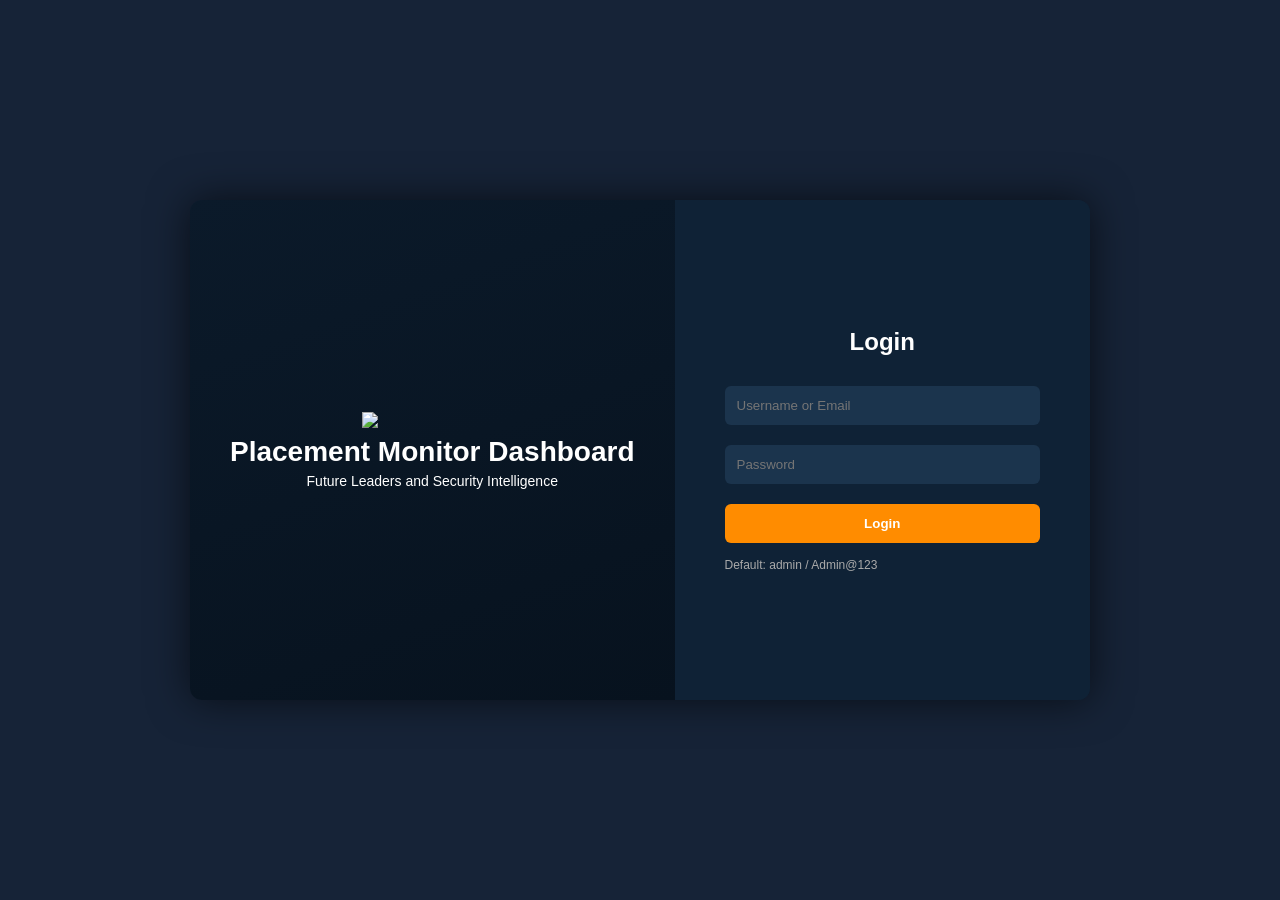
==== dashboard.html @ 5096e973 "feat: standardizing dashboard modal interfaces and navigation" ====
<!DOCTYPE html>
<html lang="en">

<head>
    <meta charset="UTF-8">
    <meta http-equiv="Content-Security-Policy"
        content="default-src 'self' https: data:; script-src 'self' 'unsafe-inline' https://d3js.org https://cdn.jsdelivr.net https://unpkg.com; style-src 'self' 'unsafe-inline' https://fonts.googleapis.com https://cdn.jsdelivr.net https://unpkg.com; img-src 'self' https: data: blob: *; font-src 'self' https://fonts.gstatic.com https://cdn.jsdelivr.net; connect-src 'self' https://*.supabase.co wss://*.supabase.co https://raw.githubusercontent.com; frame-ancestors 'none';">
    <meta name="viewport" content="width=device-width, initial-scale=1.0">
    <title>Dashboard — Placement Monitor</title>
    <link href="https://fonts.googleapis.com/css2?family=Inter:wght@300;400;500;600;700&display=swap" rel="stylesheet">
    <link rel="stylesheet" href="styles.css?v=410">
    <link rel="stylesheet" href="https://cdn.jsdelivr.net/npm/bootstrap-icons@1.11.1/font/bootstrap-icons.css">
    <link rel="stylesheet" href="https://unpkg.com/leaflet/dist/leaflet.css" />
    <script src="https://unpkg.com/leaflet/dist/leaflet.js"></script>
    <script src="https://unpkg.com/leaflet.heat/dist/leaflet-heat.js"></script>
    <style>
        /* Map styling */
        #india-city-map {
            height: 600px;
            width: 100%;
            background: var(--bg-dark);
            border-radius: 12px;
        }
    </style>
</head>

<body>
    <aside class="sidebar">
        <div class="sidebar-header">
            <img src="https://upload.wikimedia.org/wikipedia/en/b/bc/Rashtriya_Raksha_University_logo.png"
                alt="RRU Logo">
        </div>
        <nav class="sidebar-nav">
            <a href="dashboard.html" class="sidebar-link active"><i class="bi bi-speedometer2"></i>
                <span>Dashboard</span></a>
            <a href="students.html" class="sidebar-link"><i class="bi bi-people-fill"></i> <span>Students</span></a>
            <a href="internships.html" class="sidebar-link"><i class="bi bi-person-workspace"></i>
                <span>Internships</span></a>
            <a href="field-visits.html" class="sidebar-link"><i class="bi bi-pin-map-fill"></i> <span>Field
                    Visits</span></a>
            <a href="industrial-visits.html" class="sidebar-link"><i class="bi bi-buildings-fill"></i> <span>Industrial
                    Visits</span></a>
            <a href="placements.html" class="sidebar-link"><i class="bi bi-briefcase-fill"></i>
                <span>Placements</span></a>
            <a href="external-jobs.html" class="sidebar-link"><i class="bi bi-globe"></i> <span>Job Offers</span></a>
            <a href="reports.html" class="sidebar-link"><i class="bi bi-bar-chart-fill"></i> <span>Reports</span></a>
            <a href="settings.html" class="sidebar-link"><i class="bi bi-gear-fill"></i>
                <span>Settings</span></a>
        </nav>
        <div class="sidebar-footer">
            <div class="user-profile">
                <div class="avatar">CD</div>
                <div class="user-info">
                    <div class="name">CD PUDUCHERRY CAMPUS</div>
                    <div class="role">Admin</div>
                </div>
            </div>
        </div>
    </aside>

    <div class="container">
        <!-- Main Content -->
        <div class="main-content dashboard-layout-container">

            <!-- TOP HEADER ROW -->
            <div class="top-header-row">
                <div>
                    <h1>Placement & Internship Monitor Dashboard</h1>
                    <div class="subtitle">Future Leaders and Security Intelligence</div>
                </div>
                <div class="header-actions-unified">
                    <div style="position: relative;">
                        <input type="text" placeholder="Search for anything..." class="search-bar-unified">
                    </div>
                    <select id="dashboardProgrammeFilter" class="select-unified">
                        <option value="">All Programmes</option>
                        <option value="BCPA">BCPA</option>
                        <option value="MCRM">MCRM</option>
                        <option value="PGDSCIM">PGDSCIM</option>
                        <option value="PGDCSDF">PGDCSDF</option>
                    </select>
                </div>
            </div>

            <div class="stats-grid-4">
                <div class="stat-card">
                    <div class="stat-icon"><i class="bi bi-people" style="color: white;"></i></div>
                    <div class="stat-label">Total Students</div>
                    <div class="stat-value" id="stat-total">-</div>
                </div>
                <div class="stat-card">
                    <div class="stat-icon" style="background: var(--accent-green);"><i class="bi bi-check-square"
                            style="color: white;"></i></div>
                    <div class="stat-label">Placed Students</div>
                    <div class="stat-value" id="stat-placed">-</div>
                </div>
                <div class="stat-card">
                    <div class="stat-icon" style="background: var(--accent-blue);"><i class="bi bi-clipboard-pulse"
                            style="color: white;"></i></div>
                    <div class="stat-label">Internships</div>
                    <div class="stat-value" id="stat-internships">-</div>
                </div>
                <div class="stat-card">
                    <div class="stat-icon" style="background: var(--accent-orange);"><i class="bi bi-pin-map"
                            style="color: white;"></i></div>
                    <div class="stat-label">Field Visits</div>
                    <div class="stat-value" id="stat-field">-</div>
                </div>
                <div class="stat-card">
                    <div class="stat-icon" style="background: #f59e0b;"><i class="bi bi-buildings"
                            style="color: white;"></i></div>
                    <div class="stat-label">Industrial Visits</div>
                    <div class="stat-value" id="stat-industrial">-</div>
                </div>
            </div>

            <!-- GEOGRAPHIC MAP (INDIA ONLY) -->
            <div class="widget-panel" style="min-height: 700px;">
                <h3>Geographic Intelligence (India)</h3>
                <div id="india-city-map"></div>
                <!-- Legend -->
                <div style="display: flex; gap: 20px; margin-top: 20px; font-size: 12px; color: var(--text-dim);">
                    <div style="display: flex; align-items: center; gap: 8px;"><i class="bi bi-circle-fill"
                            style="color: #22c55e;"></i> Placements</div>
                    <div style="display: flex; align-items: center; gap: 8px;"><i class="bi bi-circle-fill"
                            style="color: #3b82f6;"></i> Internships</div>
                    <div style="display: flex; align-items: center; gap: 8px;"><i class="bi bi-circle-fill"
                            style="color: #ef4444;"></i> Field Visits</div>
                    <div style="display: flex; align-items: center; gap: 8px;"><i class="bi bi-circle-fill"
                            style="color: #f59e0b;"></i> Industrial Visits</div>
                </div>
            </div>

            <!-- PLACEMENTS TABLE -->
            <div class="widget-panel">
                <h3>Recent Placements</h3>
                <div style="overflow-x: auto;">
                    <div
                        style="display: grid; grid-template-columns: 60px 2fr 1.5fr 1.5fr 1fr 1fr; padding: 12px 16px; border-bottom: 2px solid var(--border); font-weight: 600; color: var(--text-muted); font-size: 11px; text-transform: uppercase;">
                        <div>SR. NO.</div>
                        <div>STUDENT NAME</div>
                        <div>COMPANY</div>
                        <div>ROLE</div>
                        <div>YEAR</div>
                        <div>SALARY</div>
                    </div>
                    <div id="recentPlacementsBody">
                        <div style="padding: 20px; text-align: center; opacity: 0.5;">Loading placements...</div>
                    </div>
                </div>
            </div>

            <!-- INTERNSHIPS TABLE -->
            <div class="widget-panel">
                <h3>Recent Internships</h3>
                <div style="overflow-x: auto;">
                    <div class="recent-table-header"
                        style="display: grid; grid-template-columns: 60px 2.5fr 2fr 1.5fr 1fr 1fr; padding: 12px 16px; background: var(--bg-hover); border-bottom: 1px solid var(--border); font-size: 11px; text-transform: uppercase; color: var(--text-muted); border-radius: 8px 8px 0 0;">
                        <div>S.NO.</div>
                        <div>STUDENT NAME</div>
                        <div style="color: var(--accent-blue);">COMPANY</div>
                        <div style="color: var(--text-muted);">ROLE</div>
                        <div style="color: var(--accent-green);">SALARY</div>
                        <div>DURATION</div>
                    </div>
                    <div id="recentInternshipsBody">
                        <div style="padding: 20px; text-align: center; opacity: 0.5;">Loading internships...</div>
                    </div>
                </div>
            </div>



            <!-- FOOTER -->
            <footer class="app-footer" style="padding: 40px 0; border-top: 1px solid var(--border); margin-top: 30px;">
                <div style="display: grid; grid-template-columns: 1.5fr 1fr 1fr; gap: 40px;">
                    <div>
                        <h3 style="color: var(--navy); font-size: 14px; margin-bottom: 15px;">Rashtriya Raksha
                            University</h3>
                        <p style="font-size: 12px; color: var(--text-muted); line-height: 1.8;">Puducherry Campus,
                            Pondicherry
                            Institute of Hotel Management & Catering Technology [PIHMCT]<br>Opp To Mahalakshmi Nagar,
                            Murungapakkam, Puducherry – 605004</p>
                    </div>
                    <div>
                        <h3 style="color: var(--navy); font-size: 14px; margin-bottom: 15px;">Contact</h3>
                        <p style="font-size: 12px; color: var(--text-muted);">Email: campusdirector@rru.ac.in</p>
                        <p style="font-size: 12px; color: var(--text-muted);">Phone: +91 79 XXXXXXXX</p>
                    </div>
                    <div>
                        <h3 style="color: var(--navy); font-size: 14px; margin-bottom: 15px;">Follow</h3>
                        <p style="font-size: 12px; color: var(--text-muted);"><a href="#"
                                style="color: inherit; text-decoration: none;">Instagram</a></p>
                        <p style="font-size: 12px; color: var(--text-muted);"><a href="#"
                                style="color: inherit; text-decoration: none;">LinkedIn</a></p>
                    </div>
                </div>
            </footer>
        </div>
        <script src="https://unpkg.com/leaflet@1.9.4/dist/leaflet.js"></script>
        <script src="device-tracker.js?v=101"></script>
        <script src="auth-guard.js?v=3"></script>
        <!-- CDN: Supabase JS -->
        <script src="https://cdn.jsdelivr.net/npm/@supabase/supabase-js@2"></script>
        <!-- CDN: SheetJS for Excel import/export -->
        <script src="https://cdn.jsdelivr.net/npm/xlsx@0.18.5/dist/xlsx.full.min.js"></script>
        <!-- Supabase config -->
        <script src="supabase-client.js"></script>
        <script src="api.js?v=400"></script>
        <script src="security.js?v=400"></script>
        <script src="https://d3js.org/d3.v7.min.js"></script>
        <script src="https://cdn.jsdelivr.net/npm/chart.js"></script>
        <script src="https://cdn.jsdelivr.net/npm/leaflet.heat@0.2.0/dist/leaflet-heat.js"></script>
        <script>
            let _deptChartInstance = null;
            let _map = null;
            const _markers = L.layerGroup();
            let _heatLayer = null;

            // Global utility for escaping HTML to prevent XSS in tooltips/popups
            const esc = (s) => String(s || '').replace(/&/g, '&amp;').replace(/</g, '&lt;').replace(/>/g, '&gt;');

            const CITY_COORDS = {
                // --- Gujarat Districts & Major Towns ---
                'Ahmedabad': [23.0225, 72.5714], 'Gandhinagar': [23.2156, 72.6369], 'Lavad': [23.1952, 72.9304],
                'Vadodara': [22.3072, 73.1812], 'Surat': [21.1702, 72.8311], 'Rajkot': [22.3039, 70.8022],
                'Jamnagar': [22.4707, 70.0577], 'Bhavnagar': [21.7645, 72.1519], 'Junagadh': [21.5222, 70.4579],
                'Mehsana': [23.5880, 72.3693], 'Anand': [22.5645, 72.9289], 'Bharuch': [21.7125, 72.9958],
                'Navsari': [20.9467, 72.9520], 'Valsad': [20.5992, 72.9342], 'Vapi': [20.3717, 72.9102],
                'Morbi': [22.8120, 70.8236], 'Surendranagar': [22.7224, 71.6500], 'Amreli': [21.5973, 71.1983],
                'Patan': [23.8493, 72.1266], 'Veraval': [20.9159, 70.3629], 'Somnath': [20.9159, 70.3629],
                'Dwarka': [22.2442, 68.9685], 'Bhuj': [23.2420, 69.6669], 'Porbandar': [21.6417, 69.6293],
                'Palanpur': [24.1722, 72.4346], 'Godhra': [22.7755, 73.6149], 'Dahod': [22.8353, 74.2543],
                'Nadiad': [22.6916, 72.8634], 'Botad': [22.1705, 71.6637], 'Vyara': [21.1147, 73.4005],
                'Ahwa': [20.7634, 73.6845], 'Modasa': [23.4735, 73.3031], 'Lunawada': [23.1311, 73.6190],
                'Chhota Udepur': [22.3108, 74.0091], 'Kheda': [22.7523, 72.6841], 'Himmatnagar': [23.5979, 72.9649],
                'Gujarat': [22.2587, 71.1924], // State Fallback

                // --- National Capitals & State Hubs ---
                'Mumbai': [19.0760, 72.8777], 'Bengaluru': [12.9716, 77.5946], 'Bangalore': [12.9716, 77.5946],
                'Banglore': [12.9716, 77.5946], 'Delhi': [28.6139, 77.2090], 'New Delhi': [28.6139, 77.2090],
                'Chennai': [13.0827, 80.2707], 'Hyderabad': [17.3850, 78.4867], 'Kolkata': [22.5726, 88.3639],
                'Pune': [18.5204, 73.8567], 'Jaipur': [26.9124, 75.7873], 'Lucknow': [26.8467, 80.9462],
                'Bhopal': [23.2599, 77.4126], 'Indore': [22.7196, 75.8577], 'Patna': [25.5941, 85.1376],
                'Ranchi': [23.3441, 85.3096], 'Raipur': [21.2514, 81.6296], 'Bhubaneswar': [20.2961, 85.8245],
                'Chandigarh': [30.7333, 76.7794], 'Dehradun': [30.3165, 78.0322], 'Shimla': [31.1048, 77.1734],
                'S श्रीनगर': [34.0837, 74.7973], 'Srinagar': [34.0837, 74.7973], 'Jammu': [32.7266, 74.8570],
                'Guwahati': [26.1445, 91.7362], 'Thiruvananthapuram': [8.5241, 76.9366], 'Trivandrum': [8.5241, 76.9366],
                'Panaji': [15.4909, 73.8278], 'Agartala': [23.8315, 91.2868], 'Aizawl': [23.7271, 92.7176],
                'Imphal': [24.8170, 93.9368], 'Kohima': [25.6747, 94.1100], 'Shillong': [25.5788, 91.8933],
                'Itanagar': [27.0844, 93.6053], 'Gangtok': [27.3314, 88.6138], 'Leh': [34.1526, 77.5771],
                'Puducherry': [11.9416, 79.8083], 'Pondicherry': [11.9416, 79.8083], 'Yanam': [16.7333, 82.2167],
                'Kerala': [10.8505, 76.2711], 'Maharastra': [19.7515, 75.7139], 'Maharashtra': [19.7515, 75.7139],
                'Odissa': [20.9517, 85.0985], 'Odisha': [20.9517, 85.0985],

                // --- Tech & Industrial Hubs ---
                'Gurgaon': [28.4595, 77.0266], 'Gurugram': [28.4595, 77.0266], 'Noida': [28.5355, 77.3910],
                'Nagpur': [21.1458, 79.0882], 'Nashik': [19.9975, 73.7898], 'Kochi': [9.9312, 76.2673],
                'Cochin': [9.9312, 76.2673], 'Visakhapatnam': [17.6868, 83.2185], 'Vizag': [17.6868, 83.2185],
                'Coimbatore': [11.0168, 76.9558], 'Madurai': [9.9252, 78.1198], 'Vijayawada': [16.5062, 80.6480],
                'Mysore': [12.2958, 76.6394], 'Mangalore': [12.9141, 74.8560], 'Kozhikode': [11.2588, 75.7804],
                'Jamshedpur': [22.8046, 86.2029], 'Dhanbad': [23.7957, 86.4304], 'Jabalpur': [23.1815, 79.9864],
                'Gwalior': [26.2183, 78.1828], 'Jodhpur': [26.2389, 73.0243], 'Udaipur': [24.5854, 73.7125],
                'Allahabad': [25.4358, 81.8463], 'Prayagraj': [25.4358, 81.8463], 'Varanasi': [25.3176, 82.9739],
                'Kanpur': [26.4499, 80.3319], 'Agra': [27.1767, 78.0081], 'Meerut': [28.9845, 77.7064],
                'Ludhiana': [30.9010, 75.8573], 'Amritsar': [31.6340, 74.8723], 'Jalandhar': [31.3260, 75.5762],
                'Kanchipuram': [12.8342, 79.7036], 'Malaipattu': [12.9231, 80.0152],

                // --- UT & Specific Locations ---
                'Port Blair': [11.6234, 92.7265], 'Silvassa': [20.2765, 73.0083], 'Daman': [20.3974, 72.8328],
                'Diu': [20.7144, 70.9822], 'Kavaratti': [10.5667, 72.6417],
                'Tripura': [23.9408, 91.9882], 'Assam': [26.2006, 92.9376], 'Mizoram': [23.1645, 92.9376],
                'Nagaland': [26.1584, 94.5624], 'Arunachal Pradesh': [28.2180, 94.7278],
                'Coimbatore': [11.0168, 76.9558], 'Tiruchirappalli': [10.7905, 78.7047], 'Trichy': [10.7905, 78.7047],
                'Salem': [11.6643, 78.1460], 'Erode': [11.3410, 77.7172], 'Vellore': [12.9165, 79.1325],
                'Thanjavur': [10.7870, 79.1378], 'Thoothukudi': [8.7642, 78.1348], 'Tuticorin': [8.7642, 78.1348],
                'Tirunelveli': [8.7139, 77.7567], 'Kanyakumari': [8.0883, 77.5385], 'Hosur': [12.7409, 77.8253]
            };

            // Pre-normalize city coordinates for faster lookup
            const COORDS_NORM = {};
            function prenormalizeCoords() {
                Object.keys(CITY_COORDS).forEach(k => {
                    const normalized = k.toLowerCase();
                    COORDS_NORM[normalized] = CITY_COORDS[k];
                    // Also store without spaces for robust matching
                    COORDS_NORM[normalized.replace(/\s+/g, '')] = CITY_COORDS[k];
                });
            }
            prenormalizeCoords();

            async function loadDashboardData(prog = '') {

                // Parallelize EVERYTHING for maximum speed
                const dataTasks = [
                    getStats(prog).catch(e => { console.warn('Stats failed', e); return null; }),
                    getPlacements(prog).catch(e => { console.warn('Placements failed', e); return []; }),
                    getInternships(prog).catch(e => { console.warn('Internships failed', e); return []; }),
                    getYearlyTrend(prog).catch(e => { console.warn('Trend failed', e); return null; }),
                    getDeptStats(prog).catch(e => { console.warn('Dept stats failed', e); return []; }),
                    // Map data fetching is handled inside initCityMap but we can trigger map init early
                ];

                const [stats, placements, internships, trend, deptData] = await Promise.all(dataTasks);

                // 1. Update Stats Cards
                if (stats) {
                    let totalStudents = stats.total_students;
                    if (totalStudents === 0) {
                        const uniqueIds = new Set([
                            ...(placements || []).map(x => x.enrollment_number || x.id),
                            ...(internships || []).map(x => x.enrollment_number || x.id)
                        ].filter(Boolean));
                        totalStudents = uniqueIds.size;
                    }
                    if (document.getElementById('stat-total')) document.getElementById('stat-total').textContent = totalStudents || '0';
                    if (document.getElementById('stat-placed')) document.getElementById('stat-placed').textContent = stats.placed_students || '0';
                    if (document.getElementById('stat-internships')) document.getElementById('stat-internships').textContent = stats.total_internships || '0';
                    if (document.getElementById('stat-field')) document.getElementById('stat-field').textContent = stats.total_field_visits || '0';
                    if (document.getElementById('stat-industrial')) document.getElementById('stat-industrial').textContent = stats.total_industrial_visits || '0';
                    if (document.getElementById('stat-external')) document.getElementById('stat-external').textContent = stats.total_external_jobs || '0';
                }

                // 2. Update Recent Placements
                const rpBody = document.getElementById('recentPlacementsBody');
                if (rpBody) {
                    if (!placements.length) {
                        rpBody.innerHTML = '<div style="padding:40px;text-align:center;opacity:0.5;">No placements found.</div>';
                    } else {
                        // Sort by most recent created_at first
                        const recent = [...placements]
                            .sort((a, b) => new Date(b.created_at || 0) - new Date(a.created_at || 0))
                            .slice(0, 5);
                        rpBody.innerHTML = recent.map((p, i) => `
                            <div class="table-row" style="display: grid; grid-template-columns: 60px 2fr 1.5fr 1.5fr 1fr 1fr; padding: 12px 16px; border-bottom: 1px solid var(--border-light); align-items: center; font-size: 13px;">
                                <div style="color: var(--text-muted);">${String(i + 1).padStart(2, '0')}</div>
                                <div style="font-weight: 600; color: var(--navy);">${esc(p.name || p.student_name || 'Student')}</div>
                                <div style="color: var(--accent-green);">${esc(p.company || '—')}</div>
                                <div style="color: var(--text-secondary);">${esc(p.remarks || p.role || '—')}</div>
                                <div style="color: var(--text-muted); font-size: 11px;">${(p.created_at || '').split('-')[0] || '—'}</div>
                                <div style="font-weight: 600; color: var(--navy);">${p.salary || p.ctc || p.package || '—'}</div>
                            </div>
                        `).join('');
                    }
                }

                // 3. Update Recent Internships
                const riBody = document.getElementById('recentInternshipsBody');
                if (riBody) {
                    if (!internships.length) {
                        riBody.innerHTML = '<div style="padding:40px;text-align:center;opacity:0.5;">No internships found.</div>';
                    } else {
                        // Sort by most recent year first
                        const recent = [...internships]
                            .sort((a, b) => parseInt(b.year || 0) - parseInt(a.year || 0))
                            .slice(0, 5);
                        riBody.innerHTML = recent.map((item, i) => `
                             <div class="table-row" style="display: grid; grid-template-columns: 60px 2.5fr 2fr 1.5fr 1fr 1fr; padding: 12px 16px; border-bottom: 1px solid var(--border-light); align-items: center; font-size: 13px;">
                                 <div style="color: var(--text-muted);">${String(i + 1).padStart(2, '0')}</div>
                                 <div style="font-weight: 600; color: var(--navy);">${esc(item.name_of_student || item.student_name || 'Student')}</div>
                                 <div style="color: var(--accent-blue);">${esc(item.internship_place_01 || item.internship_place || '—')}</div>
                                 <div style="color: var(--text-secondary);">${esc(item.role || 'Intern')}</div>
                                 <div style="color: var(--accent-green);">${esc(item.salary || '-')}</div>
                                 <div style="color: var(--text-muted); font-size: 11px;">${esc(item.duration_of_intership_01 || item.duration_of_internship_01 || item.duration || '-')}</div>
                             </div>
                        `).join('');
                    }
                }

                // 4. Update Yearly Trend Chart
                if (trend) {
                    const ctx = document.getElementById('mainChart');
                    if (ctx) {
                        const filteredIndices = trend.labels
                            .map((l, i) => parseInt(l) >= 2023 ? i : -1)
                            .filter(i => i !== -1);
                        const filteredLabels = filteredIndices.map(i => trend.labels[i]);
                        const filteredData = filteredIndices.map(i => trend.data[i]);
                        if (window._mainChart) window._mainChart.destroy();
                        window._mainChart = new Chart(ctx, {
                            type: 'bar',
                            data: {
                                labels: filteredLabels,
                                datasets: [{ label: 'Placements', data: filteredData, backgroundColor: '#3b82f6', borderRadius: 4 }]
                            },
                            options: {
                                responsive: true, maintainAspectRatio: false,
                                plugins: { legend: { display: false } },
                                scales: {
                                    y: { beginAtZero: true, grid: { color: 'rgba(255,255,255,0.05)' }, border: { display: false }, ticks: { color: '#8b949e' } },
                                    x: { grid: { display: false }, border: { display: false }, ticks: { color: '#8b949e' } }
                                }
                            }
                        });
                    }
                }

                // 5. Update Department Chart
                if (deptData && deptData.length > 0) {
                    const ctx = document.getElementById('deptChart');
                    if (ctx) {
                        if (_deptChartInstance) _deptChartInstance.destroy();
                        _deptChartInstance = new Chart(ctx, {
                            type: 'doughnut',
                            data: {
                                labels: deptData.map(d => d.programme),
                                datasets: [{
                                    data: deptData.map(d => d.total),
                                    backgroundColor: ['#3b82f6', '#f97316', '#22c55e', '#a855f7', '#fbbf24', '#ef4444'],
                                    borderWidth: 0
                                }]
                            },
                            options: {
                                responsive: true, maintainAspectRatio: false,
                                plugins: { legend: { position: 'bottom', labels: { color: '#8b949e', padding: 20, font: { size: 10 } } } }
                            }
                        });
                    }
                }

                // 6. Map Initialization (non-blocking)
                initCityMap(prog);
                // Heatmap container check
                const heatContainer = document.getElementById('heatmap-container');
                if (heatContainer) initPlacementHeatmap(prog);
            }

            async function initCityMap(prog = '') {
                const indiaBounds = [[6, 68], [36, 98]];

                if (!_map) {
                    _map = L.map('india-city-map', {
                        zoomControl: true,
                        attributionControl: false,
                        maxBounds: indiaBounds,
                        maxBoundsViscosity: 1.0,
                        minZoom: 4
                    }).setView([22.5, 80], 4.5);

                    L.tileLayer('https://{s}.basemaps.cartocdn.com/dark_nolabels/{z}/{x}/{y}{r}.png').addTo(_map);
                    _markers.addTo(_map);

                    // FETCH AND RENDER CORRECT INDIA GEOJSON
                    fetch('in.json')
                        .then(res => res.json())
                        .then(geo => {
                            // National Boundary (Outer)
                            L.geoJSON(geo, {
                                style: {
                                    color: '#ffffff',
                                    weight: 1.8,
                                    opacity: 0.6,
                                    fillColor: 'transparent'
                                },
                                interactive: false
                            }).addTo(_map);

                            // State Boundaries (Faint)
                            L.geoJSON(geo, {
                                style: {
                                    color: 'rgba(255,255,255,0.15)',
                                    weight: 0.6,
                                    fillColor: 'transparent'
                                },
                                interactive: false
                            }).addTo(_map);
                        })
                        .catch(err => console.error('Map Boundary Fetch Error:', err));

                    setTimeout(() => _map.invalidateSize(), 500);
                }

                _markers.clearLayers();
                if (_heatLayer) _map.removeLayer(_heatLayer);

                try {
                    const results = await Promise.all([
                        _sb.from('placements').select('*'),
                        _sb.from('internships').select('*'),
                        _sb.from('field_visits').select('*'),
                        _sb.from('industrial_visits').select('*')
                    ]);

                    let p = results[0].data || [],
                        i = results[1].data || [],
                        f = results[2].data || [],
                        iv = results[3].data || [];

                    if (prog) {
                        const pTrim = prog.trim().toLowerCase();
                        const filterMap = (list) => list.filter(d => (d.programme || d.programme_name || d.course || d.program_name || '').toLowerCase().includes(pTrim));
                        p = filterMap(p);
                        i = filterMap(i);
                        f = filterMap(f);
                        iv = filterMap(iv);
                    }

                    const allPoints = [];
                    const seenLocations = new Set();

                    const processList = (list, color, type) => {
                        list.forEach(item => {
                            // Resilient city lookup
                            let rawCity = (item.city || item.city_of_intership || item.city_of_intership_01 || item.location || '').split(',')[0].trim();
                            if (!rawCity) return;

                            const normalized = rawCity.toLowerCase();
                            const coords = COORDS_NORM[normalized] || COORDS_NORM[normalized.replace(/\s+/g, '')];

                            if (coords) {
                                const sig = `${normalized}-${type}`;
                                if (seenLocations.has(sig)) return;
                                seenLocations.add(sig);

                                let lat = coords[0];
                                let lng = coords[1];

                                if (type === 'Placement') { lat += 0.02; lng += 0.02; }
                                else if (type === 'Internship') { lat -= 0.02; lng -= 0.02; }
                                else if (type === 'Field Visit') { lat += 0.02; lng -= 0.02; }
                                else { lat -= 0.02; lng += 0.02; }

                                allPoints.push([lat, lng, 0.4]);

                                // Resilient name lookup
                                const label = item.student_name || item.name || item.name_of_student || item.field_visited || item.organization_name || item.company || 'Record';

                                L.circleMarker([lat, lng], {
                                    radius: 5,
                                    fillColor: color,
                                    color: '#fff',
                                    weight: 1,
                                    fillOpacity: 0.9
                                }).bindPopup(`
                                    <div style="font-family: 'Inter', sans-serif;">
                                        <b style="color:${color}">${type}</b><br>
                                        <b>Name:</b> ${esc(label)}<br>
                                        <b>City:</b> ${esc(rawCity)}
                                    </div>
                                `).addTo(_markers);
                            }
                        });
                    };

                    processList(p, '#22c55e', 'Placement');
                    processList(i, '#3b82f6', 'Internship');
                    processList(f, '#ef4444', 'Field Visit');
                    processList(iv, '#f59e0b', 'Industrial Visit');

                    // Add Heat layer
                    if (allPoints.length > 0) {
                        _heatLayer = L.heatLayer(allPoints, {
                            radius: 20,
                            blur: 15,
                            maxZoom: 10,
                            gradient: { 0.4: 'blue', 0.6: 'cyan', 0.7: 'lime', 0.8: 'yellow', 1: 'red' }
                        }).addTo(_map);
                    }

                } catch (err) {
                    console.error('initCityMap Error:', err);
                }
            }

            async function initPlacementHeatmap(prog = '') {
                const container = document.getElementById('heatmap-container');
                if (!container) return;
                container.innerHTML = '';

                const results = await Promise.all([
                    _sb.from('placements').select('created_at').ilike('programme', `%${prog}%`),
                    _sb.from('internships').select('created_at').ilike('programme', `%${prog}%`),
                    _sb.from('field_visits').select('created_at').ilike('program_name', `%${prog}%`),
                    _sb.from('industrial_visits').select('created_at').ilike('program_name', `%${prog}%`)
                ]);

                const allData = results.flatMap(r => r.data || []);

                if (!allData.length) {
                    container.innerHTML = '<div style="opacity:0.3;text-align:center;padding:20px;">No activity data</div>';
                    return;
                }

                const dateCounts = {};
                allData.forEach(p => {
                    const d = (p.created_at || '').split('T')[0];
                    if (d) dateCounts[d] = (dateCounts[d] || 0) + 1;
                });

                const cellSize = 12;
                const height = cellSize * 7 + 10;
                const svg = d3.select("#heatmap-container").append("svg").attr("width", "100%").attr("height", height).append("g").attr("transform", "translate(5, 5)");

                const now = new Date();
                const start = new Date();
                start.setMonth(now.getMonth() - 6);
                start.setDate(1);

                const colorScale = d3.scaleThreshold().domain([1, 2, 5]).range(["rgba(255,255,255,0.05)", "#4ade80", "#22c55e", "#16a34a"]);
                const format = d3.timeFormat("%Y-%m-%d");
                const day = d3.timeFormat("%w");
                const week = d3.timeFormat("%U");

                svg.selectAll("rect").data(d3.timeDays(start, now)).enter().append("rect")
                    .attr("width", cellSize - 2).attr("height", cellSize - 2)
                    .attr("x", d => {
                        const w1 = parseInt(week(start));
                        const w2 = parseInt(week(d));
                        const diff = (w2 >= w1) ? (w2 - w1) : (w2 + 52 - w1);
                        return diff * cellSize;
                    })
                    .attr("y", d => day(d) * cellSize)
                    .attr("fill", d => colorScale(dateCounts[format(d)] || 0)).attr("rx", 2).attr("ry", 2)
                    .append("title").text(d => `${format(d)}: ${dateCounts[format(d)] || 0} placements`);
            }

            document.addEventListener('DOMContentLoaded', () => {
                loadDashboardData();
                subscribeAllChanges(loadDashboardData);
                document.getElementById('dashboardProgrammeFilter')?.addEventListener('change', (e) => loadDashboardData(e.target.value));
            });
        </script>
    </div>
    </div>
</body>

</html>
---- styles.css ----
/* =========================================================
   PLACEMENT MONITOR — DARK THEME
   Inspired by Rashtriya Raksha University (rru.ac.in)
   ========================================================= */

@import url('https://fonts.googleapis.com/css2?family=Inter:wght@300;400;500;600;700;800&display=swap');

:root {
    /* Brand Colors (Dark Theme) */
    --navy: #11A1D5;
    /* Cyan primary */
    --navy-dark: #0db4e1;
    --navy-light: #38bdf8;
    --navy-faint: rgba(17, 161, 213, 0.1);

    /* Backgrounds */
    --bg-page: #000000;
    --bg-card: #11142b;
    --bg-hover: #191919;

    /* Text */
    --text-primary: #f8fafc;
    --text-secondary: #cbd5e1;
    --text-muted: #94a3b8;
    --text-white: #ffffff;

    /* Borders */
    --border: #1f2937;
    --border-light: #334155;

    /* Accents */
    --accent-blue: #3b82f6;
    --accent-green: #10b981;
    --accent-orange: #f59e0b;
    --accent-purple: #8b5cf6;
    --accent-red: #ef4444;

    /* Navigation Bar */
    --navbar-height: 75px;
    --navbar-bg: #050505;

    /* Shadows */
    --shadow-sm: 0 1px 3px rgba(0, 0, 0, 0.3);
    --shadow-md: 0 4px 12px rgba(0, 0, 0, 0.4);
    --shadow-lg: 0 10px 25px rgba(0, 0, 0, 0.5);

    /* Legacy aliases */
    --bg-dark: #000000;
    --card-bg: #11142b;
    --text-main: #f8fafc;
    --text-dim: #94a3b8;
    --border-color: #1f2937;
    --bg-panel: #11142b;
    --accent-dark: #ffffff;
    --transition: all 0.2s ease;
}

/* ── RESET ─────────────────────────────────────────────── */
*,
*::before,
*::after {
    box-sizing: border-box;
    margin: 0;
    padding: 0;
}

html {
    scroll-behavior: smooth;
}

body {
    background-color: var(--bg-page);
    color: var(--text-primary);
    font-family: 'Inter', -apple-system, BlinkMacSystemFont, 'Segoe UI', sans-serif;
    padding-top: 0;
    overflow-x: hidden;
    font-size: 14px;
    line-height: 1.6;
}

/* ── SCROLLBARS ────────────────────────────────────────── */
::-webkit-scrollbar {
    width: 6px;
    height: 6px;
}

::-webkit-scrollbar-track {
    background: var(--bg-page);
}

::-webkit-scrollbar-thumb {
    background: #c7d2e8;
    border-radius: 4px;
}

::-webkit-scrollbar-thumb:hover {
    background: #a0aec0;
}


/* ── TOP NAVIGATION BAR ─────────────────────────────────── */
.sidebar {
    position: fixed;
    top: 0;
    left: 0;
    bottom: 0;
    width: 80px;
    background: #0d0f21;
    border-right: 1px solid rgba(255, 255, 255, 0.06);
    display: flex;
    flex-direction: column;
    z-index: 1000;
    transition: all 0.3s ease;
}

.sidebar-header {
    padding: 20px 0;
    display: flex;
    justify-content: center;
    align-items: center;
    border-bottom: 1px solid rgba(255, 255, 255, 0.06);
}

.sidebar-header img {
    width: 32px;
    height: 32px;
    object-fit: contain;
}

.sidebar-nav {
    padding: 15px 5px;
    flex: 1;
    display: flex;
    flex-direction: column;
    align-items: center;
    gap: 12px;
    overflow-y: auto;
}
.sidebar-nav::-webkit-scrollbar {
    display: none;
}

.sidebar-link {
    display: flex;
    flex-direction: column;
    align-items: center;
    justify-content: center;
    gap: 4px;
    width: 64px;
    height: 64px;
    color: #94a3b8;
    text-decoration: none;
    border-radius: 12px;
    font-size: 9px;
    font-weight: 500;
    transition: all 0.2s ease;
    text-align: center;
}

.sidebar-link i {
    font-size: 22px;
    margin-bottom: 2px;
    transition: color 0.18s;
}

.sidebar-link span {
    display: block;
    line-height: 1;
}

.sidebar-link:hover {
    background: rgba(255, 255, 255, 0.06);
    color: #cbd5e1;
}

.sidebar-link.active {
    background: rgba(17, 161, 213, 0.1);
    color: #fff;
    border: 1px solid rgba(17, 161, 213, 0.5);
    box-shadow: 0 0 10px rgba(17, 161, 213, 0.2);
}

.sidebar-link.active i {
    color: var(--navy-light);
}

.sidebar-footer {
    padding: 20px 0;
    display: flex;
    justify-content: center;
    border-top: 1px solid rgba(255, 255, 255, 0.06);
}

.user-profile {
    display: flex;
    flex-direction: column;
    align-items: center;
    gap: 8px;
    text-align: center;
}

.user-profile .user-info {
    display: flex;
    flex-direction: column;
    align-items: center;
}

.user-profile .name {
    font-size: 9px;
    color: #cbd5e1;
    line-height: 1.2;
    word-break: break-word;
    max-width: 70px;
}

.user-profile .role {
    font-size: 8px;
    color: #94a3b8;
}

.user-profile .avatar {
    width: 36px;
    height: 36px;
    background: linear-gradient(135deg, #7c3aed 0%, #4f8ef7 100%);
    border-radius: 50%;
    display: flex;
    align-items: center;
    justify-content: center;
    font-weight: 700;
    color: #fff;
    font-size: 14px;
    cursor: pointer;
    transition: transform 0.18s;
}

.user-profile .avatar:hover {
    transform: scale(1.08);
}


/* ── LAYOUT WRAPPERS ───────────────────────────────────── */
.container {
    display: flex;
    width: 100%;
}

.main-content,
.dashboard-layout-container {
    margin-left: 80px !important;
    margin-top: 0 !important;
    padding: 32px 40px 60px !important;
    width: calc(100% - 80px) !important;
    min-height: 100vh;
}


/* ── PAGE HEADER ROW ───────────────────────────────────── */
.top-header-row {
    display: flex;
    justify-content: space-between;
    align-items: center;
    margin-bottom: 26px;
    width: 100%;
}

.top-header-row h1 {
    font-size: 21px;
    font-weight: 700;
    margin: 0 0 3px;
    line-height: 1.2;
    color: var(--navy-light);
}

.top-header-row .subtitle {
    color: var(--text-muted);
    font-size: 13px;
}

.header-actions-unified {
    display: flex;
    gap: 12px;
    align-items: center;
}

.search-bar-unified {
    width: 240px;
    background: #151833;
    border: 1px solid var(--border);
    padding: 9px 14px;
    border-radius: 8px;
    color: var(--text-primary);
    font-size: 13.5px;
    transition: all 0.2s;
}

.search-bar-unified:focus {
    outline: none;
    border-color: var(--navy-light);
    box-shadow: 0 0 0 3px rgba(30, 63, 143, 0.10);
}

.search-bar-unified::placeholder {
    color: var(--text-muted);
}

.select-unified {
    background: #151833;
    border: 1px solid var(--border);
    padding: 9px 12px;
    border-radius: 8px;
    color: var(--text-primary);
    font-size: 13.5px;
    cursor: pointer;
    min-width: 160px;
}

.select-unified:focus {
    outline: none;
    border-color: var(--navy-light);
}

/* ── STAT CARDS ────────────────────────────────────────── */
.stats-grid-4 {
    display: grid;
    grid-template-columns: repeat(5, 1fr);
    gap: 18px;
    margin-bottom: 26px;
}

.stat-card-new {
    background: var(--bg-card);
    border-radius: 12px;
    padding: 22px 20px;
    display: flex;
    flex-direction: column;
    gap: 8px;
    border: 1px solid var(--border);
    box-shadow: var(--shadow-sm);
    transition: transform 0.2s, box-shadow 0.2s;
    position: relative;
    overflow: hidden;
}

.stat-card-new::before {
    content: '';
    position: absolute;
    top: 0;
    left: 0;
    right: 0;
    height: 3px;
    background: var(--navy);
    border-radius: 12px 12px 0 0;
}

.stat-card-new:hover {
    transform: translateY(-3px);
    box-shadow: var(--shadow-md);
}

.stat-card-new .card-icon {
    font-size: 22px;
    opacity: 0.85;
    margin-bottom: 2px;
}

.stat-card-new .card-label {
    font-size: 11px;
    font-weight: 600;
    color: var(--text-muted);
    text-transform: uppercase;
    letter-spacing: 0.5px;
}

.stat-card-new .card-value {
    font-size: 30px;
    font-weight: 800;
    margin: 2px 0;
    color: var(--navy-light);
    line-height: 1;
}

.stat-card-new .accent-line {
    height: 3px;
    width: 28px;
    border-radius: 2px;
}

/* ── WIDGET PANEL ──────────────────────────────────────── */
.widget-panel {
    background: var(--bg-card);
    border-radius: 12px;
    padding: 24px;
    margin-bottom: 22px;
    border: 1px solid var(--border);
    box-shadow: var(--shadow-sm);
}

.widget-panel h3 {
    font-size: 15px;
    font-weight: 700;
    color: var(--navy-light);
    margin: 0 0 16px;
    padding-bottom: 12px;
    border-bottom: 1px solid var(--border-light);
}

/* ── TABLE ─────────────────────────────────────────────── */
.table-container {
    background: var(--bg-card) !important;
    border-radius: 10px;
    overflow-x: auto;
    position: relative;
    width: 100%;
    border: 1px solid var(--border) !important;
    box-shadow: var(--shadow-sm) !important;
}

.table-header {
    background: #0d0f21 !important;
    border-bottom: 1px solid rgba(17, 161, 213, 0.35) !important;
    padding: 13px 12px;
    font-weight: 600;
    font-size: 11.5px;
    text-transform: uppercase;
    letter-spacing: 0.6px;
    display: grid;
    white-space: nowrap;
    word-break: keep-all;
    color: var(--navy-light) !important;
    border-radius: 10px 10px 0 0;
}

.table-body {
    max-height: 520px;
    overflow-y: auto;
    background: var(--bg-card) !important;
}

.table-row {
    padding: 12px 12px;
    border-bottom: 1px solid var(--border-light) !important;
    align-items: center;
    font-size: 13px;
    transition: background 0.18s;
    display: grid;
    word-break: normal;
    overflow-wrap: break-word;
    background: var(--bg-card) !important;
    color: var(--text-secondary) !important;
}

.table-row:nth-child(even) {
    background: #151833 !important;
}

.table-row:hover {
    background: var(--bg-hover) !important;
}

.table-row:last-child {
    border-bottom: none !important;
}

.table-row>div {
    font-size: 13px;
    color: var(--text-secondary);
}

/* Premium Native Table */
.premium-table {
    width: 100% !important;
    border-collapse: separate !important;
    border-spacing: 0 !important;
    background: var(--bg-card) !important;
    color: var(--text-secondary) !important;
    font-size: 13px !important;
    table-layout: auto !important;
    word-break: normal;
    letter-spacing: -0.1px;
    border-radius: 10px;
    overflow: hidden;
}

.premium-table thead tr {
    background: #0d0f21 !important;
}

.premium-table thead th {
    background: transparent !important;
    color: var(--navy-light) !important;
    padding: 13px 11px;
    text-align: left;
    font-weight: 600;
    font-size: 11.5px;
    text-transform: uppercase;
    letter-spacing: 0.4px;
    position: sticky;
    top: 0;
    z-index: 10;
    border-right: 1px solid rgba(17, 161, 213, 0.15) !important;
    border-bottom: 1px solid rgba(17, 161, 213, 0.35) !important;
    vertical-align: middle;
    white-space: normal;
}

.premium-table thead th:last-child {
    border-right: none !important;
    background: transparent !important;
}

.premium-table tbody tr {
    background: var(--bg-card) !important;
    transition: background 0.18s;
}

.premium-table tbody tr:nth-child(even) {
    background: #151833 !important;
}

.premium-table tbody tr:hover {
    background: var(--bg-hover) !important;
}

.premium-table td {
    padding: 11px 11px;
    border-bottom: 1px solid var(--border-light) !important;
    border-right: 1px solid var(--border-light) !important;
    vertical-align: middle;
    word-break: break-word;
    white-space: normal;
    color: var(--text-secondary);
}

.premium-table td:first-child {
    color: var(--navy-light) !important;
    font-weight: 600;
}

.premium-table td:last-child {
    border-right: none !important;
}

.premium-table tbody tr:last-child td {
    border-bottom: none !important;
}

.no-wrap {
    white-space: nowrap !important;
}

/* ── DATA TABLE (students page) ─────────────────────────── */
.data-table-container {
    background: var(--bg-card) !important;
    border: 1px solid var(--border);
    border-radius: 10px;
    overflow-x: auto;
    box-shadow: var(--shadow-sm);
}

.data-table {
    width: 100%;
    border-collapse: separate !important;
    border-spacing: 0 !important;
}

.data-table thead tr {
    background: var(--navy) !important;
}

.data-table th {
    background: transparent !important;
    color: rgba(255, 255, 255, 0.93);
    padding: 13px 14px;
    text-align: left;
    font-size: 11.5px;
    font-weight: 600;
    white-space: nowrap;
    border-right: 1px solid rgba(255, 255, 255, 0.12) !important;
    border-bottom: none !important;
    vertical-align: middle;
}

.data-table th:last-child {
    border-right: none !important;
}

.data-table tbody tr {
    background: var(--bg-card) !important;
    transition: background 0.18s;
}

.data-table tbody tr:nth-child(even) {
    background: #151833 !important;
}

.data-table tbody tr:hover {
    background: var(--bg-hover) !important;
}

.data-table td {
    padding: 12px 14px;
    border-bottom: 1px solid var(--border-light) !important;
    border-right: 1px solid var(--border-light) !important;
    color: var(--text-secondary) !important;
    font-size: 13px;
}

.data-table td:first-child {
    color: var(--navy-light) !important;
    font-weight: 600;
}

.data-table td:last-child {
    border-right: none !important;
}

.data-table tbody tr:last-child td {
    border-bottom: none !important;
}

/* ── STATUS PILLS ──────────────────────────────────────── */
.status-pill {
    padding: 3px 10px;
    border-radius: 20px;
    font-size: 10.5px;
    font-weight: 600;
    text-align: center;
    display: inline-block;
}

.status-pill.placed {
    background: rgba(5, 150, 105, 0.10);
    color: #059669;
    border: 1px solid rgba(5, 150, 105, 0.2);
}

.status-pill.not-placed {
    background: rgba(220, 38, 38, 0.08);
    color: #dc2626;
    border: 1px solid rgba(220, 38, 38, 0.15);
}

.status {
    display: inline-block;
    padding: 3px 10px;
    border-radius: 20px;
    font-size: 11px;
    font-weight: 600;
}

.status.placed {
    background: rgba(5, 150, 105, 0.10);
    color: #059669;
}

.status.pending {
    background: rgba(217, 119, 6, 0.10);
    color: #d97706;
}

/* ── ACTION ICONS ──────────────────────────────────────── */
.action-icon {
    display: inline-flex;
    align-items: center;
    justify-content: center;
    width: 28px;
    height: 28px;
    background: var(--bg-hover);
    border: 1px solid var(--border);
    border-radius: 6px;
    color: var(--text-muted);
    cursor: pointer;
    font-size: 13px;
    transition: all 0.18s;
    padding: 0;
}

.action-icon:hover {
    background: var(--navy-faint);
    border-color: var(--navy-light);
    color: var(--navy-light);
}

.action-icon.btn-remove:hover {
    background: rgba(220, 38, 38, 0.08);
    border-color: var(--accent-red);
    color: var(--accent-red);
}

.action-btn-legacy {
    background: none;
    border: none;
    color: var(--text-muted);
    cursor: pointer;
    font-size: 16px;
    transition: color 0.2s;
}

.action-btn-legacy:hover {
    color: var(--navy-light);
}

/* ── TOGGLE BUTTONS ────────────────────────────────────── */
.toggle-btn {
    padding: 2px 8px;
    border-radius: 10px;
    border: none;
    font-size: 8px;
    font-weight: 700;
    cursor: pointer;
    transition: all 0.2s;
    text-transform: uppercase;
    min-width: 45px;
}

.opted-yes {
    background: #059669;
    color: white;
}

.opted-no {
    background: #9ca3af;
    color: white;
    opacity: 0.8;
}

.toggle-btn:hover {
    transform: scale(1.05);
    filter: brightness(1.05);
}

.toggle-btn:active {
    transform: scale(0.96);
}

.badge {
    padding: 3px 8px;
    border-radius: 5px;
    font-size: 10px;
}

.bg-success {
    background: #059669;
    color: white;
}

.bg-secondary {
    background: #6b7280;
    color: white;
}

/* ── BUTTONS ───────────────────────────────────────────── */
.btn-add {
    background: var(--navy);
    color: white;
    border: none;
    padding: 9px 18px;
    border-radius: 8px;
    cursor: pointer;
    font-weight: 600;
    font-size: 13.5px;
    transition: background 0.2s, transform 0.15s;
    display: inline-flex;
    align-items: center;
    gap: 6px;
}

.btn-add:hover {
    background: var(--navy-light);
    transform: translateY(-1px);
}

.btn-import {
    background: transparent;
    border: 1.5px solid var(--accent-green);
    color: var(--accent-green);
    padding: 8px 16px;
    border-radius: 8px;
    cursor: pointer;
    font-size: 13.5px;
    font-weight: 600;
    display: flex;
    align-items: center;
    gap: 7px;
    transition: all 0.2s;
}

.btn-import:hover {
    background: rgba(5, 150, 105, 0.08);
}

.btn-export {
    background: transparent;
    border: 1px solid var(--border);
    color: var(--text-secondary);
    padding: 8px 16px;
    border-radius: 8px;
    cursor: pointer;
    font-size: 13.5px;
    font-weight: 600;
    display: flex;
    align-items: center;
    gap: 7px;
    transition: all 0.2s;
}

.btn-export:hover {
    border-color: var(--navy-light);
    color: var(--navy-light);
}

.btn,
.btn-primary {
    background: var(--navy);
    color: white;
    border: none;
    padding: 10px 20px;
    border-radius: 8px;
    font-weight: 600;
    cursor: pointer;
    font-size: 13.5px;
    display: inline-flex;
    align-items: center;
    gap: 8px;
    transition: background 0.2s, transform 0.15s;
}

.btn:hover,
.btn-primary:hover {
    background: var(--navy-light);
    transform: translateY(-1px);
}

.btn-secondary {
    background: transparent;
    border: 1px solid var(--border);
    color: var(--text-secondary);
    padding: 9px 18px;
    border-radius: 8px;
    font-weight: 600;
    cursor: pointer;
    font-size: 13.5px;
    transition: all 0.2s;
}

.btn-secondary:hover {
    border-color: var(--navy-light);
    color: var(--navy-light);
}

.btn-danger {
    background: var(--accent-red);
    color: white;
    border: none;
    padding: 9px 18px;
    border-radius: 8px;
    font-weight: 600;
    cursor: pointer;
    font-size: 13.5px;
    transition: background 0.2s;
}

.btn-danger:hover {
    background: #b91c1c;
}

.btn-govt {
    background-color: #d97706 !important;
}

.btn-govt:hover {
    background-color: #b45309 !important;
}

.btn-refresh {
    background: transparent;
    border: 1px solid var(--border);
    padding: 9px 16px;
    border-radius: 8px;
    cursor: pointer;
    transition: all 0.2s;
    color: var(--text-secondary);
}

.btn-refresh:hover {
    border-color: var(--navy-light);
    color: var(--navy-light);
}

/* ── SEARCH BAR ────────────────────────────────────────── */
.search-bar {
    background: var(--bg-card);
    border: 1px solid var(--border);
    border-radius: 8px;
    padding: 9px 14px;
    color: var(--text-primary);
    width: 260px;
    font-size: 13.5px;
    transition: all 0.2s;
}

.search-bar:focus {
    outline: none;
    border-color: var(--navy-light);
    box-shadow: 0 0 0 3px rgba(30, 63, 143, 0.08);
}

.search-bar::placeholder {
    color: var(--text-muted);
}

/* ── DROPDOWN HEADER ───────────────────────────────────── */
.dropdown-header {
    display: flex;
    align-items: center;
    gap: 5px;
    cursor: pointer;
    user-select: none;
}

.dropdown-icon {
    font-size: 11px;
    color: rgba(255, 255, 255, 0.6);
}

/* ── TABLE COLUMN GRIDS ────────────────────────────────── */
.companies-header,
.companies-row {
    grid-template-columns: 50px 2fr 1.5fr 1.5fr 1.5fr 100px;
}

.placements-header,
.placements-row {
    display: grid !important;
    grid-template-columns: 50px 1.2fr 1.5fr 2fr 1.5fr 1fr 1fr 100px !important;
    font-size: 12.5px !important;
    align-items: center;
}

.internships-header,
.internships-row {
    display: grid !important;
    grid-template-columns: 50px 70px 140px 100px 1.5fr 80px 100px 90px 1.5fr 90px 1fr 1.5fr 90px 1fr 100px 100px !important;
    font-size: 12.5px !important;
    align-items: center;
}

.field_visits-header,
.field_visits-row {
    display: grid !important;
    grid-template-columns: 50px 2fr 1fr 1fr 1.5fr 1fr 1.5fr 1fr 100px !important;
    font-size: 12.5px !important;
    align-items: center;
}

/* internship rows light compat */
.internships-row>div {
    white-space: normal;
    word-break: break-word;
    padding: 2px 5px;
    line-height: 1.2;
}

/* ── PAGINATION ────────────────────────────────────────── */
.pagination-container {
    display: flex;
    justify-content: center;
    align-items: center;
    gap: 8px;
    margin-top: 22px;
    padding: 14px;
    background: var(--bg-card);
    border-radius: 10px;
    border: 1px solid var(--border);
}

.pagination-btn {
    padding: 7px 14px;
    background: var(--bg-card);
    border: 1px solid var(--border);
    color: var(--text-secondary);
    border-radius: 7px;
    cursor: pointer;
    transition: all 0.18s;
    font-size: 13px;
    min-width: 38px;
    display: flex;
    align-items: center;
    justify-content: center;
    font-weight: 500;
}

.pagination-btn:hover:not(:disabled) {
    background: var(--navy-faint);
    border-color: var(--navy-light);
    color: var(--navy-light);
}

.pagination-btn.active {
    background: var(--navy);
    color: #fff;
    border-color: var(--navy-light);
    font-weight: 700;
}

.pagination-btn:disabled {
    opacity: 0.35;
    cursor: not-allowed;
}

.pagination-info {
    color: var(--text-muted);
    font-size: 13px;
    margin: 0 12px;
}

/* ── MODAL ─────────────────────────────────────────────── */
.modal-overlay {
    display: none;
    position: fixed;
    top: 0;
    left: 0;
    width: 100%;
    height: 100%;
    background: rgba(15, 45, 107, 0.30);
    backdrop-filter: blur(3px);
    z-index: 9000;
    align-items: center;
    justify-content: center;
    padding: 20px;
}

.modal-overlay.active {
    display: flex;
}

/* Shared modal panel — THIS is the scroll container */
.modal-content {
    background: var(--bg-card);
    border-radius: 14px;
    width: 100%;
    border: 1px solid var(--border);
    box-shadow: 0 20px 60px rgba(0, 0, 0, 0.6);
    position: relative;
    max-height: 90vh;
    overflow-y: auto;
    overflow-x: hidden;
    /* Custom scrollbar inside modal */
    scrollbar-width: thin;
    scrollbar-color: #334155 transparent;
}

.modal-content::-webkit-scrollbar {
    width: 5px;
}
.modal-content::-webkit-scrollbar-thumb {
    background: #334155;
    border-radius: 4px;
}
.modal-content::-webkit-scrollbar-track {
    background: transparent;
}

.modal {
    background: var(--bg-card);
    border-radius: 14px;
    padding: 28px;
    width: 90%;
    max-width: 700px;
    max-height: 90vh;
    overflow-y: auto;
    box-shadow: 0 20px 50px rgba(15, 45, 107, 0.18);
    border: 1px solid var(--border);
    position: relative;
}

.modal-title {
    font-size: 17px;
    font-weight: 700;
    color: var(--navy-light);
    margin-bottom: 18px;
    padding-bottom: 12px;
    border-bottom: 1px solid var(--border);
}

.modal-close {
    position: absolute;
    top: 16px;
    right: 18px;
    background: none;
    border: none;
    font-size: 22px;
    cursor: pointer;
    color: var(--text-muted);
    line-height: 1;
    transition: color 0.2s;
}

.modal-close:hover {
    color: var(--navy-light);
}

.modal-form {
    display: grid;
    grid-template-columns: repeat(2, 1fr);
    gap: 14px;
}

.modal-form.three-col {
    grid-template-columns: repeat(3, 1fr);
}

.modal-form .modal-buttons,
.modal-form.three-col .modal-buttons {
    grid-column: 1 / -1;
    display: flex;
    justify-content: flex-end;
    gap: 10px;
    margin-top: 10px;
}

.modal-form .form-group,
.modal-form.three-col .form-group {
    margin-bottom: 0;
}

.modal-buttons {
    display: flex;
    justify-content: flex-end;
    gap: 10px;
    margin-top: 16px;
}

.close-modal {
    background: none;
    border: none;
    font-size: 22px;
    cursor: pointer;
    color: var(--text-muted);
}

/* ── FORM ELEMENTS ─────────────────────────────────────── */
.form-group {
    display: flex;
    flex-direction: column;
    gap: 5px;
    margin-bottom: 14px;
}

.form-group.full-width {
    grid-column: 1 / -1;
}

.form-group:last-child {
    margin-bottom: 0;
}

.form-label {
    font-size: 11.5px;
    font-weight: 600;
    color: var(--text-secondary);
    text-transform: uppercase;
    letter-spacing: 0.4px;
    display: block;
}

.form-input,
.form-select {
    background: var(--bg-card);
    border: 1px solid var(--border);
    padding: 9px 12px;
    border-radius: 8px;
    color: var(--text-primary);
    font-size: 13.5px;
    width: 100%;
    font-family: inherit;
    transition: border-color 0.2s, box-shadow 0.2s;
}

.form-input:focus,
.form-select:focus {
    outline: none;
    border-color: var(--navy-light);
    box-shadow: 0 0 0 3px rgba(30, 63, 143, 0.10);
}

.form-input::placeholder {
    color: var(--text-muted);
}

.form-input:disabled {
    background: #f1f5f9;
    color: var(--text-muted);
}

.form-group-row {
    display: grid;
    grid-template-columns: 1fr 1fr;
    gap: 14px;
}

.form-group-row .form-group {
    margin-bottom: 0;
}

.button-group {
    display: flex;
    gap: 10px;
    margin-top: 8px;
}

/* ── ALERTS ────────────────────────────────────────────── */
.alert {
    padding: 10px 14px;
    border-radius: 8px;
    font-size: 13px;
    font-weight: 500;
    margin-bottom: 16px;
    display: none;
}

.alert.show,
.alert.visible {
    display: block;
}

.alert-success {
    background: rgba(5, 150, 105, 0.08);
    border: 1px solid rgba(5, 150, 105, 0.25);
    color: #065f46;
}

.alert-error {
    background: rgba(220, 38, 38, 0.08);
    border: 1px solid rgba(220, 38, 38, 0.20);
    color: #991b1b;
}

/* ── SETTINGS ───────────────────────────────────────────── */
.settings-container {
    display: grid;
    grid-template-columns: 220px 1fr;
    gap: 22px;
    align-items: start;
}

.settings-content-wrapper {
    min-width: 0;
}

.settings-nav {
    background: var(--bg-card);
    border-radius: 12px;
    padding: 10px;
    border: 1px solid var(--border);
    box-shadow: var(--shadow-sm);
}

.settings-option,
.settings-nav-item {
    padding: 10px 14px;
    border-radius: 8px;
    cursor: pointer;
    font-size: 13.5px;
    font-weight: 500;
    color: var(--text-secondary);
    transition: all 0.18s;
    margin-bottom: 2px;
}

.settings-option:hover,
.settings-nav-item:hover {
    background: var(--bg-hover);
    color: var(--navy-light);
}

.settings-option.active,
.settings-nav-item.active {
    background: var(--navy-faint);
    color: var(--navy-light);
    font-weight: 600;
    border-left: 3px solid var(--navy);
    padding-left: 11px;
}

.settings-content {
    display: none;
}

.settings-content.active {
    display: block !important;
}

.settings-card {
    background: var(--bg-card);
    border-radius: 12px;
    padding: 26px;
    border: 1px solid var(--border);
    box-shadow: var(--shadow-sm);
    margin-bottom: 18px;
}

.card-title {
    font-size: 16px;
    font-weight: 700;
    color: var(--navy-light);
    margin-bottom: 18px;
    padding-bottom: 12px;
    border-bottom: 1px solid var(--border);
}

.profile-header {
    display: flex;
    align-items: center;
    gap: 18px;
    margin-bottom: 22px;
    padding-bottom: 20px;
    border-bottom: 1px solid var(--border);
}

.profile-avatar {
    width: 64px;
    height: 64px;
    background: linear-gradient(135deg, var(--navy) 0%, #4f8ef7 100%);
    border-radius: 50%;
    display: flex;
    align-items: center;
    justify-content: center;
    font-size: 24px;
    font-weight: 700;
    color: white;
    flex-shrink: 0;
}

.profile-info h2 {
    font-size: 18px;
    font-weight: 700;
    color: var(--navy-light);
    margin: 0 0 4px;
}

.profile-info p {
    font-size: 13px;
    color: var(--text-muted);
    line-height: 1.6;
}

.password-strength {
    display: flex;
    gap: 5px;
    margin-top: 8px;
}

.strength-bar {
    flex: 1;
    height: 4px;
    background: var(--border);
    border-radius: 2px;
    transition: background 0.3s;
}

.strength-bar.weak {
    background: var(--accent-red);
}

.strength-bar.medium {
    background: var(--accent-orange);
}

.strength-bar.strong {
    background: var(--accent-green);
}

.strength-text {
    font-size: 11.5px;
    color: var(--text-muted);
    margin-top: 5px;
}

.strength-text.weak {
    color: var(--accent-red);
}

.strength-text.medium {
    color: var(--accent-orange);
}

.strength-text.strong {
    color: var(--accent-green);
}

/* ── FOOTER ────────────────────────────────────────────── */
.app-footer {
    margin-top: auto;
    padding: 28px 0 0;
    border-top: 1px solid var(--border);
    font-size: 12px;
    line-height: 1.6;
    color: var(--text-muted);
}

.app-footer h3 {
    font-size: 13px;
    color: var(--navy-light);
    margin-bottom: 10px;
    font-weight: 700;
}

.app-footer p {
    margin-bottom: 4px;
}

.app-footer a {
    color: var(--text-muted);
    text-decoration: none;
}

.app-footer a:hover {
    color: var(--navy-light);
}

/* ── ICON BTN (kept for compat) ────────────────────────── */
.icon-btn {
    background: none;
    border: none;
    color: var(--text-muted);
    font-size: 17px;
    cursor: pointer;
    transition: color 0.2s;
    position: relative;
    text-decoration: none;
    display: flex;
    align-items: center;
}

.icon-btn:hover {
    color: var(--navy-light);
}

/* ── LEGACY TEXT COLORS ─────────────────────────────────── */
.sno {
    color: var(--navy-light);
    font-weight: 600;
}

.company-name {
    font-weight: 600;
    color: var(--navy-light);
}

.student-name {
    font-weight: 600;
    color: var(--text-primary);
}

.role,
.contact-person {
    color: var(--text-secondary);
}

.salary {
    color: var(--accent-green);
    font-weight: 600;
}

.placement-date {
    color: var(--text-muted);
}

.content-header {
    display: flex;
    justify-content: space-between;
    align-items: center;
    margin-bottom: 20px;
}

.content-title {
    font-size: 20px;
    font-weight: 700;
    color: var(--navy-light);
    margin-bottom: 22px;
}

/* ── TABLE ROW TRANSITION ───────────────────────────────── */
tbody tr {
    transition: all 0.18s ease;
}

tbody tr:hover {
    transform: translateY(-1px);
    box-shadow: 0 3px 8px rgba(0, 0, 0, 0.05);
}

/* ── DASHBOARD ASIDE/MAIN ───────────────────────────────── */
.dashboard-aside {
    width: 100% !important;
    background: transparent !important;
    border-right: none !important;
    height: auto !important;
    padding: 0 !important;
}

.dashboard-main {
    width: 100% !important;
    height: auto !important;
    background: transparent !important;
}

.dashboard-layout-container .dashboard-main {
    min-height: 700px;
}

#india-city-map {
    width: 100%;
    height: 100%;
    background: #e8edf5 !important;
    border-radius: 10px;
}

#map-legend {
    background: rgba(255, 255, 255, 0.92) !important;
    color: var(--text-primary) !important;
    border: 1px solid var(--border) !important;
    border-radius: 8px !important;
}

/* ── REPORTS ────────────────────────────────────────────── */
.stats-grid {
    display: grid;
    grid-template-columns: repeat(4, 1fr);
    gap: 18px;
    margin-bottom: 28px;
}

.stat-card {
    background: var(--bg-card);
    border: 1px solid var(--border);
    border-radius: 12px;
    padding: 20px;
    transition: transform 0.2s, box-shadow 0.2s;
    box-shadow: var(--shadow-sm);
}

.stat-card:hover {
    transform: translateY(-3px);
    box-shadow: var(--shadow-md);
}

.stat-icon {
    width: 40px;
    height: 40px;
    background: var(--navy);
    border-radius: 8px;
    display: flex;
    align-items: center;
    justify-content: center;
    font-size: 20px;
    margin-bottom: 14px;
}

.stat-label {
    font-size: 11.5px;
    color: var(--text-muted);
    margin-bottom: 6px;
    text-transform: uppercase;
    letter-spacing: 0.5px;
}

.stat-value {
    font-size: 28px;
    font-weight: 800;
    color: var(--navy-light);
    margin-bottom: 6px;
}

.stat-change {
    font-size: 12px;
    color: var(--accent-green);
}

.stat-change.negative {
    color: var(--text-muted);
}

.charts-section {
    display: grid;
    grid-template-columns: 1fr 1fr;
    gap: 20px;
    margin-bottom: 28px;
}

.charts-section .widget-panel {
    background: var(--bg-card);
}

.chart-card {
    background: var(--bg-card);
    border: 1px solid var(--border);
    border-radius: 12px;
    padding: 24px;
    box-shadow: var(--shadow-sm);
}

.chart-title {
    font-size: 15px;
    font-weight: 700;
    margin-bottom: 18px;
    color: var(--navy-light);
}

.chart-container {
    position: relative;
    height: 300px;
}

.metrics-section {
    display: grid;
    grid-template-columns: 1fr 1fr;
    gap: 20px;
}

.metrics-card {
    background: var(--bg-card);
    border: 1px solid var(--border);
    border-radius: 12px;
    padding: 24px;
    box-shadow: var(--shadow-sm);
}

.metrics-title {
    font-size: 15px;
    font-weight: 700;
    margin-bottom: 18px;
    color: var(--navy-light);
}

.metric-row {
    display: flex;
    justify-content: space-between;
    align-items: center;
    padding: 11px 0;
    border-bottom: 1px solid var(--border-light);
}

.metric-row:last-child {
    border-bottom: none;
}

.metric-label {
    font-size: 13px;
    color: var(--text-secondary);
}

.metric-value {
    font-size: 15px;
    font-weight: 700;
    color: var(--navy-light);
}

.metric-value.success {
    color: var(--accent-green);
}

.dept-item {
    display: flex;
    align-items: center;
    padding: 11px 0;
    border-bottom: 1px solid var(--border-light);
}

.dept-item:last-child {
    border-bottom: none;
}

.dept-name {
    font-size: 13px;
    color: var(--text-secondary);
    flex: 1;
}

.dept-bar {
    flex: 2;
    height: 6px;
    background: var(--border);
    border-radius: 3px;
    overflow: hidden;
    margin: 0 14px;
}

.dept-bar-fill {
    height: 100%;
    background: var(--navy);
    border-radius: 3px;
}

.dept-count {
    font-size: 12px;
    color: var(--text-muted);
    width: 50px;
    text-align: right;
}

/* ── EXTERNAL JOBS ──────────────────────────────────────── */
.job-grid {
    display: grid;
    grid-template-columns: repeat(auto-fill, minmax(340px, 1fr));
    gap: 18px;
}

.job-card {
    background: var(--bg-card);
    border: 1px solid var(--border);
    border-radius: 12px;
    padding: 20px;
    display: flex;
    flex-direction: column;
    justify-content: space-between;
    gap: 14px;
    transition: transform 0.2s, box-shadow 0.2s;
    cursor: pointer;
    position: relative;
    overflow: hidden;
}

.job-card:hover {
    transform: translateY(-3px);
    box-shadow: var(--shadow-md);
    border-color: #c7d5f0;
}

.job-card-header {
    display: flex;
    justify-content: space-between;
    align-items: flex-start;
}

.company-logo {
    width: 42px;
    height: 42px;
    background: var(--navy-faint);
    border-radius: 8px;
    display: flex;
    align-items: center;
    justify-content: center;
    font-weight: 700;
    color: var(--navy-light);
}

.platform-tag {
    font-size: 11px;
    font-weight: 600;
    color: var(--navy-light);
    background: var(--navy-faint);
    padding: 3px 8px;
    border-radius: 4px;
}

.job-title {
    font-size: 15px;
    font-weight: 700;
    color: var(--text-primary);
}

.job-company {
    font-size: 13px;
    color: var(--accent-blue);
    margin-top: 3px;
}

.job-meta {
    display: flex;
    flex-wrap: wrap;
    gap: 10px;
    font-size: 12.5px;
    color: var(--text-muted);
}

.job-meta span {
    display: flex;
    align-items: center;
    gap: 5px;
}

.job-tags {
    display: flex;
    flex-wrap: wrap;
    gap: 6px;
}

.tag {
    font-size: 10.5px;
    font-weight: 600;
    padding: 2px 9px;
    border-radius: 12px;
    background: var(--navy-faint);
    color: var(--navy-light);
}

.tag.domain {
    background: rgba(5, 150, 105, 0.08);
    color: var(--accent-green);
}

.card-footer {
    display: flex;
    justify-content: space-between;
    align-items: center;
    margin-top: 8px;
}

.posted-date {
    font-size: 11px;
    color: var(--text-muted);
}

.platform-filter {
    display: flex;
    gap: 6px;
    flex-wrap: wrap;
}

.chip {
    padding: 5px 14px;
    border-radius: 20px;
    border: 1px solid var(--border);
    background: var(--bg-card);
    font-size: 12.5px;
    font-weight: 500;
    color: var(--text-muted);
    cursor: pointer;
    transition: all 0.18s;
}

.chip:hover {
    border-color: var(--navy-light);
    color: var(--navy-light);
}

.chip.active {
    background: var(--navy);
    color: white;
    border-color: var(--navy-light);
}

.chip.govt-chip {
    border-color: #d97706;
    color: #b45309;
    background: #fffbeb;
}

.chip.govt-chip:hover,
.chip.govt-chip.active {
    background: #d97706;
    color: white;
    border-color: #d97706;
}

.job-card.govt-card {
    border-left: 4px solid #d97706;
}

.job-card.govt-card:hover {
    box-shadow: 0 8px 20px rgba(217, 119, 6, 0.12);
}

.company-logo.govt-logo {
    background: #fef3c7;
    color: #b45309;
}

.platform-tag.govt-platform-tag {
    background: #fef3c7;
    color: #b45309;
    font-weight: 700;
}

.govt-badge {
    display: inline-flex;
    align-items: center;
    gap: 3px;
    font-size: 0.65rem;
    font-weight: 700;
    background: #d97706;
    color: white;
    padding: 2px 7px;
    border-radius: 10px;
    vertical-align: middle;
    margin-left: 4px;
    letter-spacing: 0.03em;
}

/* ── OSINT / top-bar / search ───────────────────────────── */
.top-bar {
    display: flex;
    justify-content: space-between;
    align-items: center;
    margin-bottom: 24px;
    gap: 16px;
}

.search-container {
    flex: 1;
    max-width: 560px;
    position: relative;
}

.search-container i {
    position: absolute;
    left: 14px;
    top: 50%;
    transform: translateY(-50%);
    color: var(--text-muted);
    font-size: 14px;
}

.search-container input {
    width: 100%;
    padding: 10px 14px 10px 42px;
    border-radius: 8px;
    border: 1px solid var(--border);
    background: var(--bg-card);
    color: var(--text-primary);
    font-size: 13.5px;
    transition: all 0.2s;
}

.search-container input:focus {
    outline: none;
    border-color: var(--navy-light);
    box-shadow: 0 0 0 3px rgba(30, 63, 143, 0.08);
}

.actions {
    display: flex;
    gap: 10px;
}

.feed-header {
    display: flex;
    justify-content: space-between;
    align-items: flex-end;
    margin-bottom: 20px;
}

.feed-info h1 {
    font-size: 22px;
    font-weight: 700;
    color: var(--navy-light);
}

.feed-info p {
    color: var(--text-muted);
    font-size: 13px;
    margin-top: 3px;
}

/* ── GLASS / SPIN / LEAFLET ────────────────────────────── */
.glass-panel {
    background: rgba(255, 255, 255, 0.85);
    backdrop-filter: blur(10px);
    -webkit-backdrop-filter: blur(10px);
    border: 1px solid rgba(255, 255, 255, 0.6);
}

@keyframes spin {
    from {
        transform: rotate(0deg);
    }

    to {
        transform: rotate(360deg);
    }
}

.spin {
    animation: spin 1.2s linear infinite;
}

.leaflet-popup-content-wrapper {
    border-radius: 10px !important;
    box-shadow: var(--shadow-md) !important;
    border: 1px solid var(--border) !important;
    background: var(--bg-card) !important;
}

.leaflet-popup-tip {
    background: var(--bg-card) !important;
}

.leaflet-popup-content {
    font-family: 'Inter', sans-serif !important;
    font-size: 13px !important;
    color: var(--text-primary) !important;
}

/* ── DOWNLOAD LINK ──────────────────────────────────────── */
.download-link {
    color: var(--accent-blue);
    text-decoration: none;
    transition: color 0.2s;
}

.download-link:hover {
    color: var(--navy-light);
    text-decoration: underline;
}

/* ── RESPONSIVE ─────────────────────────────────────────── */
@media (max-width: 1200px) {
    .stats-grid-4 {
        grid-template-columns: repeat(3, 1fr);
    }

    .topbar-brand-text {
        display: none;
    }

    .topbar-link span {
        display: none;
    }

    .topbar-link {
        padding: 8px 10px;
    }

    .main-content,
    .dashboard-layout-container {
        padding: 22px 20px 50px !important;
    }
}

@media (max-width: 900px) {
    .stats-grid-4 {
        grid-template-columns: repeat(2, 1fr);
    }

    .charts-section,
    .metrics-section {
        grid-template-columns: 1fr;
    }

    .settings-container {
        grid-template-columns: 1fr;
    }
}

@media (max-width: 768px) {
    .top-header-row {
        flex-direction: column;
        align-items: flex-start;
        gap: 12px;
    }

    .modal-form {
        grid-template-columns: 1fr;
    }

    .job-grid {
        grid-template-columns: 1fr;
    }

    .top-bar {
        flex-direction: column;
        align-items: stretch;
    }

    .topbar-user-info {
        display: none;
    }
}
/* ── DYNAMIC FORM STYLING ── */
.dynamic-section-header {
    display: flex;
    align-items: center;
    gap: 12px;
    margin-bottom: 12px;
    padding-bottom: 8px;
    border-bottom: 1px solid rgba(255, 255, 255, 0.06);
}

.section-title {
    font-size: 13px;
    font-weight: 600;
    text-transform: uppercase;
    letter-spacing: 0.5px;
}

.section-subtitle {
    font-size: 11px;
    color: var(--text-muted);
    margin-left: 6px;
}

.section-icon {
    width: 28px;
    height: 28px;
    border-radius: 6px;
    display: flex;
    align-items: center;
    justify-content: center;
    font-size: 14px;
}

/* Programme Box */
.prog-section-box {
    background: transparent;
    border: none;
    border-radius: 0;
    padding: 0;
    margin-bottom: 14px;
}

.prog-row {
    display: grid;
    grid-template-columns: 1fr auto auto;
    gap: 10px;
    align-items: flex-end;
    margin-bottom: 10px;
    padding-bottom: 15px;
    border-bottom: 1px solid rgba(255, 255, 255, 0.06);
}

.prog-row:last-child {
    margin-bottom: 0;
    padding-bottom: 0;
    border-bottom: none;
}

.prog-row-inner {
    display: grid;
    grid-template-columns: 1fr 120px;
    gap: 10px;
    align-items: flex-end;
}

/* Staff Box */
.staff-section-box {
    background: transparent;
    border: none;
    border-radius: 0;
    padding: 0;
    margin-bottom: 14px;
}

.staff-row {
    display: grid;
    grid-template-columns: 1fr auto;
    gap: 10px;
    align-items: center;
    margin-bottom: 8px;
}

.staff-row:last-child {
    margin-bottom: 0;
}

/* Custom Select styling */
.form-select-prog {
    background: #0d0f1e;
    border: 1px solid rgba(74, 222, 128, 0.25);
    border-radius: 8px;
    color: var(--text-primary);
    padding: 10px 12px;
    font-size: 13px;
    font-family: 'Inter', sans-serif;
    width: 100%;
    cursor: pointer;
    transition: border-color 0.2s, box-shadow 0.2s;
    appearance: none;
    -webkit-appearance: none;
    background-image: url("data:image/svg+xml,%3Csvg xmlns='http://www.w3.org/2000/svg' width='12' height='12' viewBox='0 0 12 12'%3E%3Cpath fill='%234ade80' d='M6 8L1 3h10z'/%3E%3C/svg%3E");
    background-repeat: no-repeat;
    background-position: right 12px center;
    padding-right: 32px;
}

.form-select-prog:focus {
    outline: none;
    border-color: #4ade80;
    box-shadow: 0 0 0 3px rgba(74, 222, 128, 0.12);
}

.form-select-prog option {
    background: #11142b;
    color: var(--text-primary);
}

.form-input-count, .form-input-staff {
    background: #0d0f1e;
    border: 1px solid rgba(139, 92, 246, 0.25);
    border-radius: 8px;
    color: var(--text-primary);
    padding: 10px 12px;
    font-size: 13px;
    font-family: 'Inter', sans-serif;
    width: 100%;
    transition: border-color 0.2s, box-shadow 0.2s;
}

.form-input-count {
    border-color: rgba(74, 222, 128, 0.25);
}

.form-input-count:focus {
    outline: none;
    border-color: #4ade80;
    box-shadow: 0 0 0 3px rgba(74, 222, 128, 0.12);
}

.form-input-staff:focus {
    outline: none;
    border-color: #8b5cf6;
    box-shadow: 0 0 0 3px rgba(139, 92, 246, 0.12);
}

.form-input-staff::placeholder {
    color: rgba(139, 92, 246, 0.4);
}

/* Add row buttons */
.btn-add-row-prog, .btn-add-row-staff {
    background: transparent;
    padding: 8px 14px;
    border-radius: 8px;
    cursor: pointer;
    font-size: 12px;
    font-weight: 600;
    display: inline-flex;
    align-items: center;
    gap: 6px;
    transition: all 0.2s;
    font-family: 'Inter', sans-serif;
}

.btn-add-row-prog {
    border: 1px dashed rgba(74, 222, 128, 0.4);
    color: #4ade80;
}
.btn-add-row-prog:hover {
    background: rgba(74, 222, 128, 0.08);
    border-color: #4ade80;
}

.btn-add-row-staff {
    border: 1px dashed rgba(139, 92, 246, 0.4);
    color: #8b5cf6;
}
.btn-add-row-staff:hover {
    background: rgba(139, 92, 246, 0.08);
    border-color: #8b5cf6;
}

/* Remove row button */
.btn-remove-row {
    background: rgba(239, 68, 68, 0.08);
    border: 1px solid rgba(239, 68, 68, 0.2);
    color: #ef4444;
    width: 34px;
    height: 34px;
    min-width: 34px;
    border-radius: 8px;
    cursor: pointer;
    display: flex;
    align-items: center;
    justify-content: center;
    transition: all 0.2s;
    font-size: 16px;
}
.btn-remove-row:hover {
    background: rgba(239, 68, 68, 0.18);
    border-color: #ef4444;
}

/* Form label overrides within dynamic sections */
.prog-section-box .form-label,
.staff-section-box .form-label {
    font-size: 10.5px;
    font-weight: 600;
    text-transform: uppercase;
    letter-spacing: 0.5px;
    margin-bottom: 5px;
    display: block;
}

.prog-section-box .form-label {
    color: rgba(74, 222, 128, 0.7);
}

.staff-section-box .form-label {
    color: rgba(139, 92, 246, 0.7);
}

.section-divider {
    height: 1px;
    background: var(--border);
    margin: 20px 0;
    opacity: 0.6;
}


/* ── PROGRAMME & STAFF TABLE TAGS ── */
.prog-tag {
    background: rgba(74, 222, 128, 0.10);
    color: #4ade80;
    border: 1px solid rgba(74, 222, 128, 0.2);
    padding: 2px 8px;
    border-radius: 12px;
    font-size: 11px;
    font-weight: 600;
    display: inline-flex;
    align-items: center;
    gap: 4px;
    margin: 2px 2px 2px 0;
}

.prog-tag .prog-count {
    background: rgba(74, 222, 128, 0.2);
    border-radius: 8px;
    padding: 0 5px;
    font-size: 10px;
}

.staff-tag {
    background: rgba(139, 92, 246, 0.10);
    color: #c4b5fd;
    border: 1px solid rgba(139, 92, 246, 0.2);
    padding: 2px 8px;
    border-radius: 12px;
    font-size: 11px;
    font-weight: 500;
    display: inline-flex;
    align-items: center;
    gap: 4px;
    margin: 2px 2px 2px 0;
}

.empty-row-hint {
    font-size: 11px;
    color: var(--text-muted);
    font-style: italic;
    padding: 4px 0;
}

/* Loading state for programme dropdowns */
.prog-loading {
    color: var(--text-muted);
    font-size: 12px;
    padding: 8px 0;
    display: flex;
    align-items: center;
    gap: 8px;
}

.spin-sm {
    width: 12px;
    height: 12px;
    border: 2px solid rgba(74, 222, 128, 0.3);
    border-top-color: #4ade80;
    border-radius: 50%;
    animation: spin 0.8s linear infinite;
    display: inline-block;
}

@keyframes spin {
    to { transform: rotate(360deg); }
}
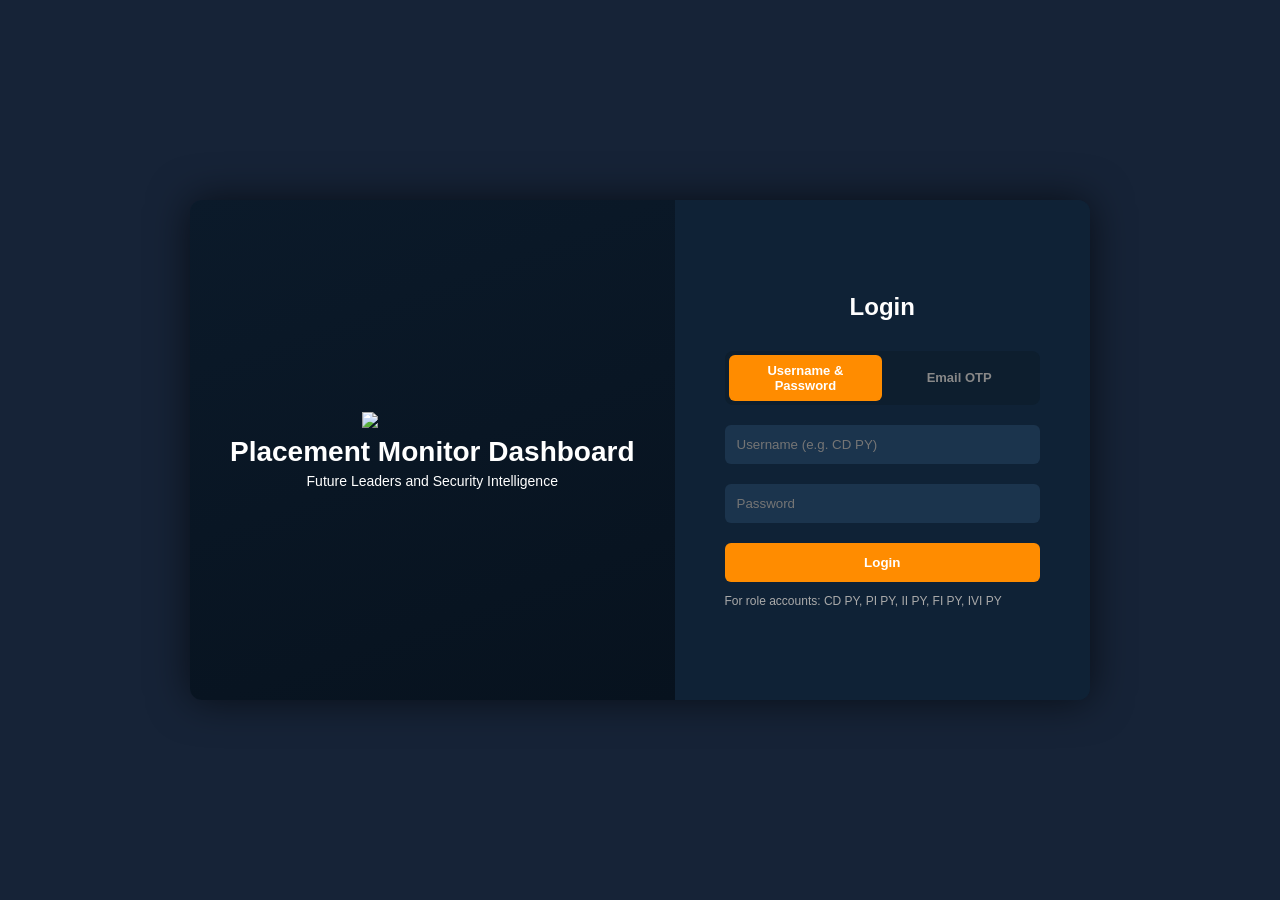
==== commit 79a34e61: "Update scraper, report charts, and settings profile logic" ====
--- a/dashboard.html
+++ b/dashboard.html
@@ -8,7 +8,7 @@
     <meta name="viewport" content="width=device-width, initial-scale=1.0">
     <title>Dashboard — Placement Monitor</title>
     <link href="https://fonts.googleapis.com/css2?family=Inter:wght@300;400;500;600;700&display=swap" rel="stylesheet">
-    <link rel="stylesheet" href="styles.css?v=410">
+    <link rel="stylesheet" href="styles.css?v=419">
     <link rel="stylesheet" href="https://cdn.jsdelivr.net/npm/bootstrap-icons@1.11.1/font/bootstrap-icons.css">
     <link rel="stylesheet" href="https://unpkg.com/leaflet/dist/leaflet.css" />
     <script src="https://unpkg.com/leaflet/dist/leaflet.js"></script>
@@ -22,6 +22,7 @@
             border-radius: 12px;
         }
     </style>
+    <script src="auth-guard.js"></script>
 </head>
 
 <body>
@@ -54,6 +55,9 @@
                     <div class="name">CD PUDUCHERRY CAMPUS</div>
                     <div class="role">Admin</div>
                 </div>
+                <button id="logoutBtn" class="logout-btn" title="Logout">
+                    <i class="bi bi-box-arrow-right"></i>
+                </button>
             </div>
         </div>
     </aside>
@@ -70,11 +74,11 @@
                 </div>
                 <div class="header-actions-unified">
                     <div style="position: relative;">
-                        <input type="text" placeholder="Search for anything..." class="search-bar-unified">
                     </div>
                     <select id="dashboardProgrammeFilter" class="select-unified">
                         <option value="">All Programmes</option>
-                        <option value="BCPA">BCPA</option>
+                        <option value="BACPA">BACPA</option>
+                        <option value="BCPS">BCPS</option>
                         <option value="MCRM">MCRM</option>
                         <option value="PGDSCIM">PGDSCIM</option>
                         <option value="PGDCSDF">PGDCSDF</option>
@@ -93,6 +97,7 @@
                             style="color: white;"></i></div>
                     <div class="stat-label">Placed Students</div>
                     <div class="stat-value" id="stat-placed">-</div>
+                    <div id="stat-placed-pct" style="font-size: 10px; opacity: 0.7; margin-top: 2px;">Rate: -%</div>
                 </div>
                 <div class="stat-card">
                     <div class="stat-icon" style="background: var(--accent-blue);"><i class="bi bi-clipboard-pulse"
@@ -141,7 +146,7 @@
                         <div>STUDENT NAME</div>
                         <div>COMPANY</div>
                         <div>ROLE</div>
-                        <div>YEAR</div>
+                        <div>BATCH</div>
                         <div>SALARY</div>
                     </div>
                     <div id="recentPlacementsBody">
@@ -155,12 +160,12 @@
                 <h3>Recent Internships</h3>
                 <div style="overflow-x: auto;">
                     <div class="recent-table-header"
-                        style="display: grid; grid-template-columns: 60px 2.5fr 2fr 1.5fr 1fr 1fr; padding: 12px 16px; background: var(--bg-hover); border-bottom: 1px solid var(--border); font-size: 11px; text-transform: uppercase; color: var(--text-muted); border-radius: 8px 8px 0 0;">
+                        style="display: grid; grid-template-columns: 60px 2fr 2fr 1fr 1fr 1fr; padding: 12px 16px; background: var(--bg-hover); border-bottom: 1px solid var(--border); font-size: 11px; text-transform: uppercase; color: var(--text-muted); border-radius: 8px 8px 0 0;">
                         <div>S.NO.</div>
                         <div>STUDENT NAME</div>
-                        <div style="color: var(--accent-blue);">COMPANY</div>
-                        <div style="color: var(--text-muted);">ROLE</div>
-                        <div style="color: var(--accent-green);">SALARY</div>
+                        <div style="color: var(--accent-blue);">INTERNSHIP PLACE</div>
+                        <div>YEAR</div>
+                        <div>BATCH</div>
                         <div>DURATION</div>
                     </div>
                     <div id="recentInternshipsBody">
@@ -184,14 +189,14 @@
                     </div>
                     <div>
                         <h3 style="color: var(--navy); font-size: 14px; margin-bottom: 15px;">Contact</h3>
-                        <p style="font-size: 12px; color: var(--text-muted);">Email: campusdirector@rru.ac.in</p>
-                        <p style="font-size: 12px; color: var(--text-muted);">Phone: +91 79 XXXXXXXX</p>
+                        <p style="font-size: 12px; color: var(--text-muted);">Email: ro1.py@rru.ac.in</p>
+                        <p style="font-size: 12px; color: var(--text-muted);">Phone: 7305522199</p>
                     </div>
                     <div>
                         <h3 style="color: var(--navy); font-size: 14px; margin-bottom: 15px;">Follow</h3>
-                        <p style="font-size: 12px; color: var(--text-muted);"><a href="#"
+                        <p style="font-size: 12px; color: var(--text-muted);"><a href="https://www.instagram.com/rru.puducherrycampus/" target="_blank"
                                 style="color: inherit; text-decoration: none;">Instagram</a></p>
-                        <p style="font-size: 12px; color: var(--text-muted);"><a href="#"
+                        <p style="font-size: 12px; color: var(--text-muted);"><a href="https://www.linkedin.com/company/rashtriya-raksha-university-puducherry-campus/posts/?feedView=all" target="_blank"
                                 style="color: inherit; text-decoration: none;">LinkedIn</a></p>
                     </div>
                 </div>
@@ -199,14 +204,14 @@
         </div>
         <script src="https://unpkg.com/leaflet@1.9.4/dist/leaflet.js"></script>
         <script src="device-tracker.js?v=101"></script>
-        <script src="auth-guard.js?v=3"></script>
-        <!-- CDN: Supabase JS -->
+<!-- CDN: Supabase JS -->
         <script src="https://cdn.jsdelivr.net/npm/@supabase/supabase-js@2"></script>
         <!-- CDN: SheetJS for Excel import/export -->
         <script src="https://cdn.jsdelivr.net/npm/xlsx@0.18.5/dist/xlsx.full.min.js"></script>
         <!-- Supabase config -->
-        <script src="supabase-client.js"></script>
-        <script src="api.js?v=400"></script>
+        <script src="config.js"></script>
+    <script src="supabase-client.js"></script>
+        <script src="api.js?v=501"></script>
         <script src="security.js?v=400"></script>
         <script src="https://d3js.org/d3.v7.min.js"></script>
         <script src="https://cdn.jsdelivr.net/npm/chart.js"></script>
@@ -315,7 +320,25 @@
                     }
                     if (document.getElementById('stat-total')) document.getElementById('stat-total').textContent = totalStudents || '0';
                     if (document.getElementById('stat-placed')) document.getElementById('stat-placed').textContent = stats.placed_students || '0';
-                    if (document.getElementById('stat-internships')) document.getElementById('stat-internships').textContent = stats.total_internships || '0';
+                    if (document.getElementById('stat-placed-pct')) {
+                        document.getElementById('stat-placed-pct').textContent = `Rate: ${stats.placement_rate}% (${stats.placement_batch})`;
+                    }
+                    
+                    // Group internships to match the unique count
+                    const groupedInternships = new Set();
+                    (internships || []).forEach(item => {
+                        const key = [
+                            (item.internship_place || '').trim(),
+                            (item.year || '').trim(),
+                            (item.batch || '').trim(),
+                            (item.duration_of_intership || '').trim(),
+                            (item.city_of_intership || '').trim(),
+                            (item.type_of_organization || '').trim()
+                        ].join('||');
+                        groupedInternships.add(key);
+                    });
+                    
+                    if (document.getElementById('stat-internships')) document.getElementById('stat-internships').textContent = groupedInternships.size || '0';
                     if (document.getElementById('stat-field')) document.getElementById('stat-field').textContent = stats.total_field_visits || '0';
                     if (document.getElementById('stat-industrial')) document.getElementById('stat-industrial').textContent = stats.total_industrial_visits || '0';
                     if (document.getElementById('stat-external')) document.getElementById('stat-external').textContent = stats.total_external_jobs || '0';
@@ -327,18 +350,22 @@
                     if (!placements.length) {
                         rpBody.innerHTML = '<div style="padding:40px;text-align:center;opacity:0.5;">No placements found.</div>';
                     } else {
-                        // Sort by most recent created_at first
+                        // Sort by most recent created_at first, fallback to id
                         const recent = [...placements]
-                            .sort((a, b) => new Date(b.created_at || 0) - new Date(a.created_at || 0))
+                            .sort((a, b) => {
+                                const da = new Date(b.created_at || 0) - new Date(a.created_at || 0);
+                                if (da !== 0) return da;
+                                return (b.id || 0) - (a.id || 0);
+                            })
                             .slice(0, 5);
                         rpBody.innerHTML = recent.map((p, i) => `
                             <div class="table-row" style="display: grid; grid-template-columns: 60px 2fr 1.5fr 1.5fr 1fr 1fr; padding: 12px 16px; border-bottom: 1px solid var(--border-light); align-items: center; font-size: 13px;">
                                 <div style="color: var(--text-muted);">${String(i + 1).padStart(2, '0')}</div>
-                                <div style="font-weight: 600; color: var(--navy);">${esc(p.name || p.student_name || 'Student')}</div>
-                                <div style="color: var(--accent-green);">${esc(p.company || '—')}</div>
-                                <div style="color: var(--text-secondary);">${esc(p.remarks || p.role || '—')}</div>
-                                <div style="color: var(--text-muted); font-size: 11px;">${(p.created_at || '').split('-')[0] || '—'}</div>
-                                <div style="font-weight: 600; color: var(--navy);">${p.salary || p.ctc || p.package || '—'}</div>
+                                <div style="font-weight: 600; color: var(--navy);">${esc(p.name || p.student_name || '—')}</div>
+                                <div style="color: var(--accent-green);">${esc(p.company || p.company_name || '—')}</div>
+                                <div style="color: var(--text-secondary);">${esc(p.role || p.remarks || '—')}</div>
+                                <div style="color: var(--text-muted); font-size: 11px;">${esc(p.batch || (p.created_at || '').split('-')[0] || '—')}</div>
+                                <div style="font-weight: 600; color: var(--accent-green);">${esc(p.salary || p.ctc || p.package || '—')}</div>
                             </div>
                         `).join('');
                     }
@@ -350,18 +377,23 @@
                     if (!internships.length) {
                         riBody.innerHTML = '<div style="padding:40px;text-align:center;opacity:0.5;">No internships found.</div>';
                     } else {
-                        // Sort by most recent year first
+                        // Sort by year desc, then by id desc for most recent entries
                         const recent = [...internships]
-                            .sort((a, b) => parseInt(b.year || 0) - parseInt(a.year || 0))
+                            .sort((a, b) => {
+                                const ya = parseInt(a.year || 0);
+                                const yb = parseInt(b.year || 0);
+                                if (yb !== ya) return yb - ya;
+                                return (b.id || 0) - (a.id || 0);
+                            })
                             .slice(0, 5);
                         riBody.innerHTML = recent.map((item, i) => `
-                             <div class="table-row" style="display: grid; grid-template-columns: 60px 2.5fr 2fr 1.5fr 1fr 1fr; padding: 12px 16px; border-bottom: 1px solid var(--border-light); align-items: center; font-size: 13px;">
+                             <div class="table-row" style="display: grid; grid-template-columns: 60px 2fr 2fr 1fr 1fr 1fr; padding: 12px 16px; border-bottom: 1px solid var(--border-light); align-items: center; font-size: 13px;">
                                  <div style="color: var(--text-muted);">${String(i + 1).padStart(2, '0')}</div>
-                                 <div style="font-weight: 600; color: var(--navy);">${esc(item.name_of_student || item.student_name || 'Student')}</div>
+                                 <div style="font-weight: 600; color: var(--navy);">${esc(item.name_of_student || item.student_name || '—')}</div>
                                  <div style="color: var(--accent-blue);">${esc(item.internship_place_01 || item.internship_place || '—')}</div>
-                                 <div style="color: var(--text-secondary);">${esc(item.role || 'Intern')}</div>
-                                 <div style="color: var(--accent-green);">${esc(item.salary || '-')}</div>
-                                 <div style="color: var(--text-muted); font-size: 11px;">${esc(item.duration_of_intership_01 || item.duration_of_internship_01 || item.duration || '-')}</div>
+                                 <div style="color: var(--text-muted); font-size: 11px;">${esc(String(item.year || '—'))}</div>
+                                 <div style="color: var(--accent-orange); font-size: 11px;">${esc(item.batch || '—')}</div>
+                                 <div style="color: var(--text-muted); font-size: 11px;">${esc(item.duration_of_intership_01 || item.duration_of_internship_01 || item.duration_of_intership || '—')}</div>
                              </div>
                         `).join('');
                     }
@@ -377,7 +409,12 @@
                         const filteredLabels = filteredIndices.map(i => trend.labels[i]);
                         const filteredData = filteredIndices.map(i => trend.data[i]);
                         if (window._mainChart) window._mainChart.destroy();
-                        window._mainChart = new Chart(ctx, {
+                        window._mainChart = 
+                        // Global Chart Defaults
+                        Chart.defaults.color = '#cbd5e1';
+                        Chart.defaults.borderColor = 'rgba(255, 255, 255, 0.1)';
+                        
+                        new Chart(ctx, {
                             type: 'bar',
                             data: {
                                 labels: filteredLabels,
@@ -387,8 +424,8 @@
                                 responsive: true, maintainAspectRatio: false,
                                 plugins: { legend: { display: false } },
                                 scales: {
-                                    y: { beginAtZero: true, grid: { color: 'rgba(255,255,255,0.05)' }, border: { display: false }, ticks: { color: '#8b949e' } },
-                                    x: { grid: { display: false }, border: { display: false }, ticks: { color: '#8b949e' } }
+                                    y: { beginAtZero: true, grid: { color: 'rgba(255,255,255,0.05)' }, border: { display: false }, ticks: { color: '#cbd5e1' } },
+                                    x: { grid: { display: false }, border: { display: false }, ticks: { color: '#cbd5e1' } }
                                 }
                             }
                         });
@@ -412,7 +449,7 @@
                             },
                             options: {
                                 responsive: true, maintainAspectRatio: false,
-                                plugins: { legend: { position: 'bottom', labels: { color: '#8b949e', padding: 20, font: { size: 10 } } } }
+                                plugins: { legend: { position: 'bottom', labels: { color: '#cbd5e1', padding: 20, font: { size: 10 } } } }
                             }
                         });
                     }
@@ -434,8 +471,16 @@
                         attributionControl: false,
                         maxBounds: indiaBounds,
                         maxBoundsViscosity: 1.0,
-                        minZoom: 4
-                    }).setView([22.5, 80], 4.5);
+                        minZoom: 3.5,
+                        zoomSnap: 0.1,
+                        zoomDelta: 0.5
+                    });
+                    
+                    // Allow container to finalize layout, then fit bounds exactly
+                    setTimeout(() => {
+                        _map.invalidateSize();
+                        _map.fitBounds(indiaBounds, { padding: [10, 10] });
+                    }, 100);
 
                     L.tileLayer('https://{s}.basemaps.cartocdn.com/dark_nolabels/{z}/{x}/{y}{r}.png').addTo(_map);
                     _markers.addTo(_map);
@@ -447,7 +492,7 @@
                             // National Boundary (Outer)
                             L.geoJSON(geo, {
                                 style: {
-                                    color: '#ffffff',
+                                    color: '#cbd5e1',
                                     weight: 1.8,
                                     opacity: 0.6,
                                     fillColor: 'transparent'
@@ -499,8 +544,8 @@
                     const seenLocations = new Set();
 
                     const processList = (list, color, type) => {
+                        const groups = {};
                         list.forEach(item => {
-                            // Resilient city lookup
                             let rawCity = (item.city || item.city_of_intership || item.city_of_intership_01 || item.location || '').split(',')[0].trim();
                             if (!rawCity) return;
 
@@ -508,37 +553,55 @@
                             const coords = COORDS_NORM[normalized] || COORDS_NORM[normalized.replace(/\s+/g, '')];
 
                             if (coords) {
-                                const sig = `${normalized}-${type}`;
-                                if (seenLocations.has(sig)) return;
-                                seenLocations.add(sig);
-
-                                let lat = coords[0];
-                                let lng = coords[1];
-
-                                if (type === 'Placement') { lat += 0.02; lng += 0.02; }
-                                else if (type === 'Internship') { lat -= 0.02; lng -= 0.02; }
-                                else if (type === 'Field Visit') { lat += 0.02; lng -= 0.02; }
-                                else { lat -= 0.02; lng += 0.02; }
-
-                                allPoints.push([lat, lng, 0.4]);
-
-                                // Resilient name lookup
-                                const label = item.student_name || item.name || item.name_of_student || item.field_visited || item.organization_name || item.company || 'Record';
-
-                                L.circleMarker([lat, lng], {
-                                    radius: 5,
-                                    fillColor: color,
-                                    color: '#fff',
-                                    weight: 1,
-                                    fillOpacity: 0.9
-                                }).bindPopup(`
-                                    <div style="font-family: 'Inter', sans-serif;">
-                                        <b style="color:${color}">${type}</b><br>
-                                        <b>Name:</b> ${esc(label)}<br>
-                                        <b>City:</b> ${esc(rawCity)}
+                                if (!groups[normalized]) {
+                                    groups[normalized] = { rawCity, coords, items: [] };
+                                }
+                                groups[normalized].items.push(item);
+                            }
+                        });
+
+                        Object.keys(groups).forEach(normalized => {
+                            const group = groups[normalized];
+                            const { rawCity, coords, items } = group;
+
+                            let lat = coords[0];
+                            let lng = coords[1];
+
+                            if (type === 'Placement') { lat += 0.02; lng += 0.02; }
+                            else if (type === 'Internship') { lat -= 0.02; lng -= 0.02; }
+                            else if (type === 'Field Visit') { lat += 0.02; lng -= 0.02; }
+                            else { lat -= 0.02; lng += 0.02; }
+
+                            // Increase heatmap intensity based on number of items
+                            items.forEach(() => allPoints.push([lat, lng, 0.4]));
+
+                            const labels = [...new Set(items.map(item => {
+                                if (type === 'Internship') {
+                                    return item.internship_place_01 || item.internship_place || item.company || 'Record';
+                                }
+                                return item.student_name || item.name || item.name_of_student || item.field_visited || item.organization_name || item.company || 'Record';
+                            }))];
+
+                            const labelTitle = (type === 'Internship') ? 'Companies' : 'Records';
+                            const labelsHtml = labels.map(l => `<div style="margin-bottom:2px">• ${esc(l)}</div>`).join('');
+
+                            L.circleMarker([lat, lng], {
+                                radius: 5,
+                                fillColor: color,
+                                color: '#fff',
+                                weight: 1,
+                                fillOpacity: 0.9
+                            }).bindPopup(`
+                                <div style="font-family: 'Inter', sans-serif; min-width: 140px;">
+                                    <div style="font-size: 10px; text-transform: uppercase; letter-spacing: 0.5px; color: #94a3b8; font-weight: 600; margin-bottom: 2px;">${type}s (${items.length})</div>
+                                    <div style="font-size: 14px; font-weight: 700; color: ${color}; margin-bottom: 8px;">${esc(rawCity)}</div>
+                                    
+                                    <div style="font-size: 10px; text-transform: uppercase; color: #64748b; font-weight: 600; margin-bottom: 4px;">${labelTitle}</div>
+                                    <div style="max-height: 120px; overflow-y: auto; font-size: 12px; color: #f8fafc; line-height: 1.4;">
+                                        ${labelsHtml}
                                     </div>
-                                `).addTo(_markers);
-                            }
+                                </div>
+                            `, { maxWidth: 300 }).addTo(_markers);
                         });
                     };
 
--- a/styles.css
+++ b/styles.css
@@ -114,7 +114,7 @@
 }
 
 .sidebar-header {
-    padding: 20px 0;
+    padding: 12px 0;
     display: flex;
     justify-content: center;
     align-items: center;
@@ -122,19 +122,18 @@
 }
 
 .sidebar-header img {
-    width: 32px;
-    height: 32px;
+    width: 28px;
+    height: 28px;
     object-fit: contain;
 }
 
 .sidebar-nav {
-    padding: 15px 5px;
-    flex: 1;
+    padding: 8px 5px;
     display: flex;
     flex-direction: column;
     align-items: center;
-    gap: 12px;
-    overflow-y: auto;
+    gap: 4px;
+    overflow-y: hidden;
 }
 .sidebar-nav::-webkit-scrollbar {
     display: none;
@@ -145,21 +144,21 @@
     flex-direction: column;
     align-items: center;
     justify-content: center;
-    gap: 4px;
-    width: 64px;
-    height: 64px;
+    gap: 2px;
+    width: 60px;
+    height: 48px;
     color: #94a3b8;
     text-decoration: none;
-    border-radius: 12px;
-    font-size: 9px;
+    border-radius: 8px;
+    font-size: 8.5px;
     font-weight: 500;
     transition: all 0.2s ease;
     text-align: center;
 }
 
 .sidebar-link i {
-    font-size: 22px;
-    margin-bottom: 2px;
+    font-size: 16px;
+    margin-bottom: 0px;
     transition: color 0.18s;
 }
 
@@ -185,7 +184,8 @@
 }
 
 .sidebar-footer {
-    padding: 20px 0;
+    margin-top: auto;
+    padding: 12px 0;
     display: flex;
     justify-content: center;
     border-top: 1px solid rgba(255, 255, 255, 0.06);
@@ -235,6 +235,29 @@
 
 .user-profile .avatar:hover {
     transform: scale(1.08);
+}
+
+.logout-btn {
+    margin-top: 6px;
+    background: rgba(255, 255, 255, 0.08);
+    border: 1px solid rgba(255, 255, 255, 0.1);
+    color: #fca5a5;
+    width: 30px;
+    height: 30px;
+    border-radius: 50%;
+    display: flex;
+    align-items: center;
+    justify-content: center;
+    cursor: pointer;
+    transition: all 0.2s;
+    font-size: 14px;
+}
+
+.logout-btn:hover {
+    background: rgba(239, 68, 68, 0.8);
+    color: #fff;
+    border-color: transparent;
+    transform: scale(1.05);
 }
 
 
@@ -474,7 +497,7 @@
     background: var(--bg-card) !important;
     color: var(--text-secondary) !important;
     font-size: 13px !important;
-    table-layout: auto !important;
+    table-layout: auto;
     word-break: normal;
     letter-spacing: -0.1px;
     border-radius: 10px;
@@ -2128,7 +2151,7 @@
 
 .prog-row-inner {
     display: grid;
-    grid-template-columns: 1fr 120px;
+    grid-template-columns: 1fr 1fr 100px;
     gap: 10px;
     align-items: flex-end;
 }
@@ -2365,3 +2388,41 @@
     to { transform: rotate(360deg); }
 }
 
+
+/* ── COLORED INPUT STYLES FOR SECTIONS ── */
+.input-purple {
+    background: #0d0f1e !important;
+    border: 1px solid rgba(139, 92, 246, 0.25) !important;
+    color: var(--text-primary) !important;
+}
+.input-purple:focus {
+    border-color: #8b5cf6 !important;
+    box-shadow: 0 0 0 3px rgba(139, 92, 246, 0.12) !important;
+}
+.input-purple::placeholder { color: rgba(139, 92, 246, 0.4) !important; }
+
+.input-blue {
+    background: #0d0f1e !important;
+    border: 1px solid rgba(17, 161, 213, 0.25) !important;
+    color: var(--text-primary) !important;
+}
+.input-blue:focus {
+    border-color: #11a1d5 !important;
+    box-shadow: 0 0 0 3px rgba(17, 161, 213, 0.12) !important;
+}
+.input-blue::placeholder { color: rgba(17, 161, 213, 0.4) !important; }
+
+.input-green {
+    background: #0d0f1e !important;
+    border: 1px solid rgba(74, 222, 128, 0.25) !important;
+    color: var(--text-primary) !important;
+}
+.input-green:focus {
+    border-color: #4ade80 !important;
+    box-shadow: 0 0 0 3px rgba(74, 222, 128, 0.12) !important;
+}
+.input-green::placeholder { color: rgba(74, 222, 128, 0.4) !important; }
+
+.label-purple { color: rgba(139, 92, 246, 0.7) !important; font-size: 10.5px !important; text-transform: uppercase; font-weight: 600; letter-spacing: 0.5px; }
+.label-blue { color: rgba(17, 161, 213, 0.7) !important; font-size: 10.5px !important; text-transform: uppercase; font-weight: 600; letter-spacing: 0.5px; }
+.label-green { color: rgba(74, 222, 128, 0.7) !important; font-size: 10.5px !important; text-transform: uppercase; font-weight: 600; letter-spacing: 0.5px; }
